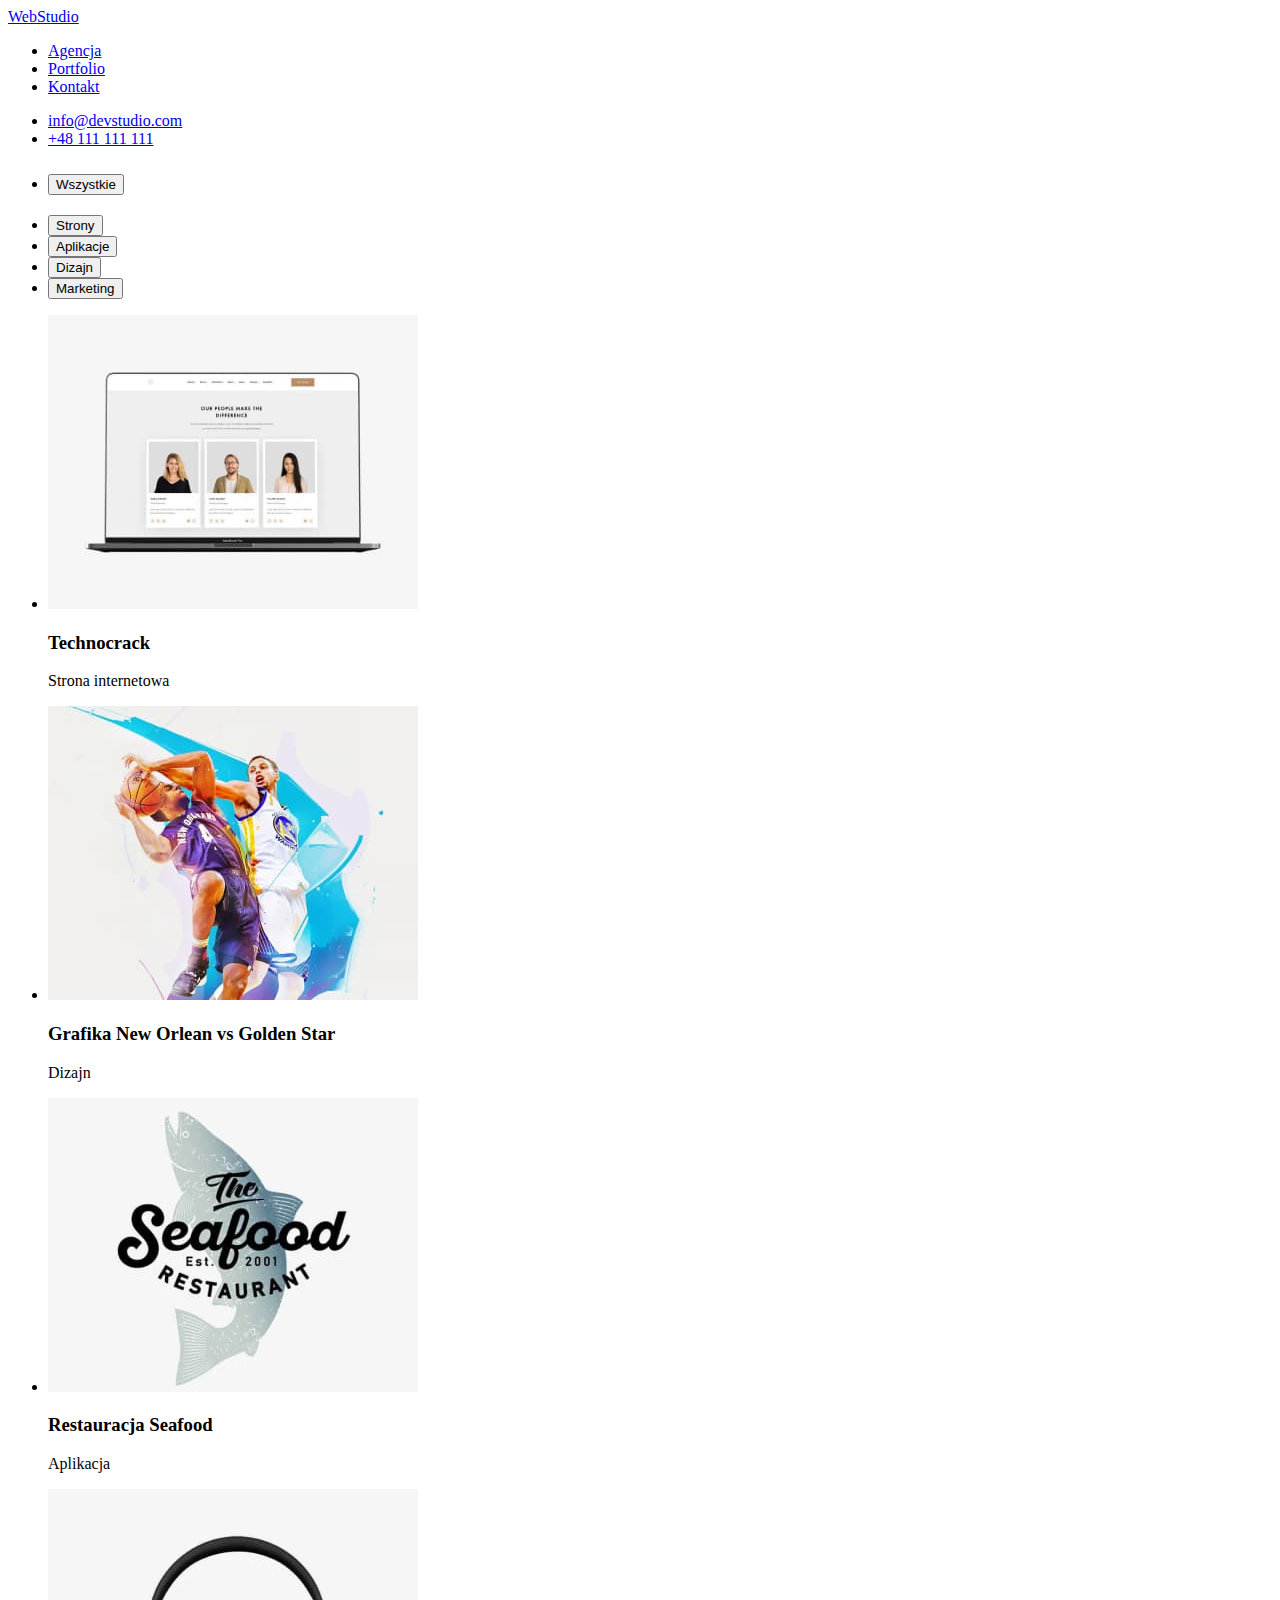
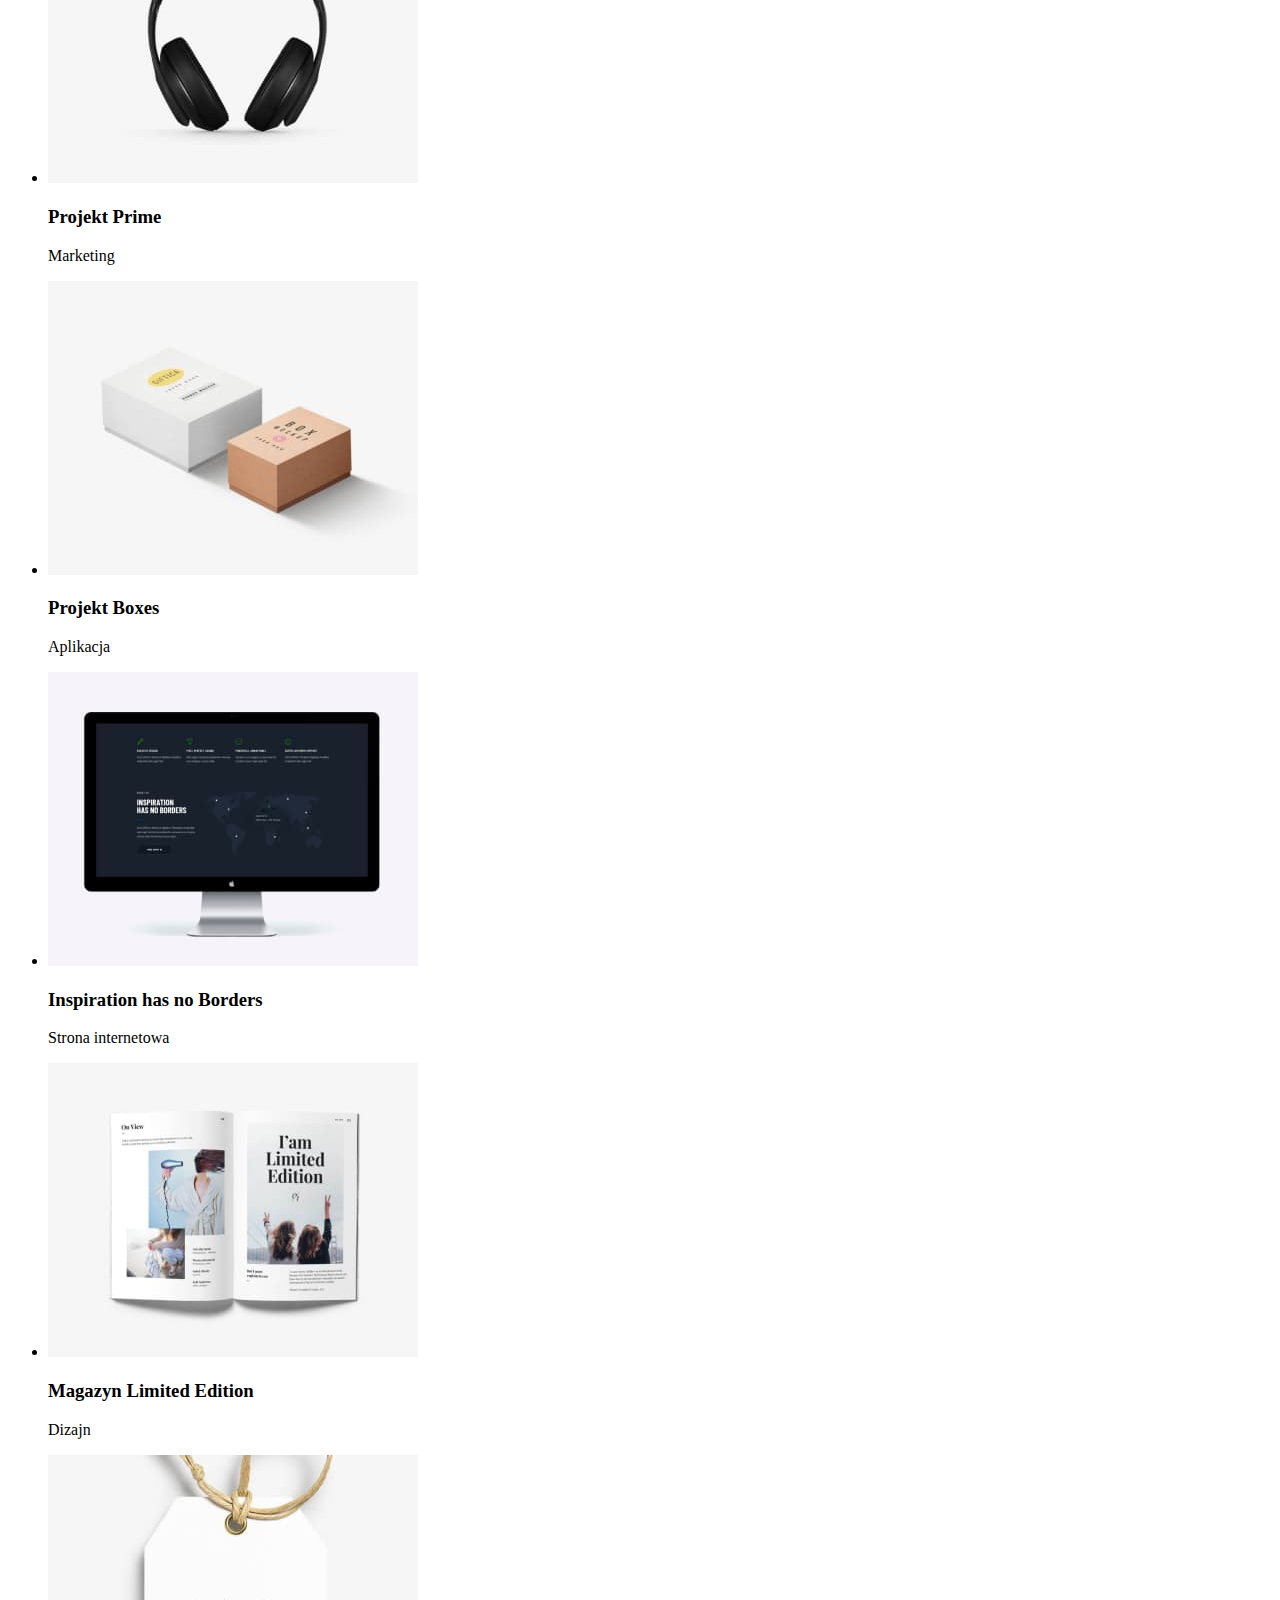
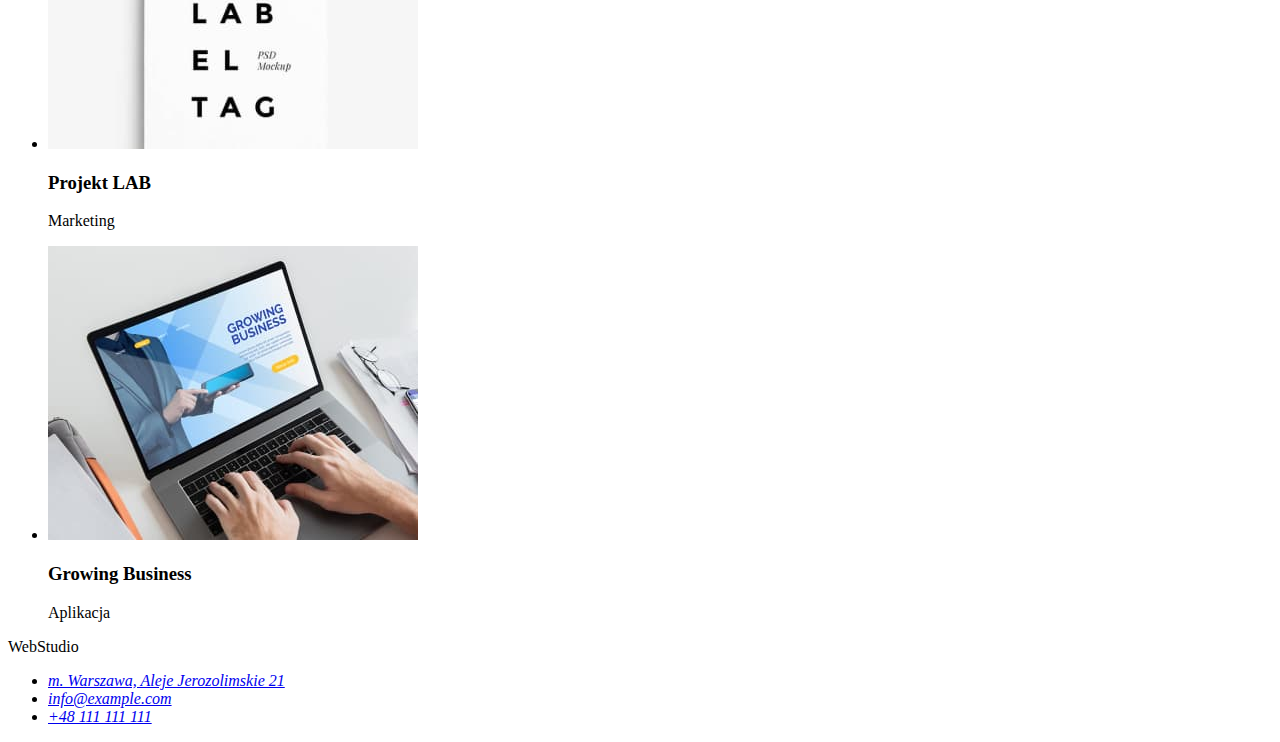
==== portfolio.html @ e90b7382 "added links" ====
<!DOCTYPE html>
<html lang="en">
<head>
    <meta charset="UTF-8">
    <meta http-equiv="X-UA-Compatible" content="IE=edge">
    <meta name="viewport" content="width=device-width, initial-scale=1.0">
    <title>Portfolio</title>
</head>
<body>

<header>
    <nav>
        <a href="./studio.html" class="link"><span>Web</span>Studio</a>
        <ul>
            <li><a href="https://google.com">Agencja</a></li>
            <li><a href="./portfolio.html">Portfolio</a></li>
            <li><a href="https://google.com">Kontakt</a></li>
        </ul>
    </nav>
        <ul>
            <li><a href="mailto:info@devstudio.com">info@devstudio.com</a></li>
            <li><a href="tel:48111111111">+48 111 111 111</a></li>
        </ul>
</header>
<main>
    <section>
        <ul>
            <li><h2><button type="button">Wszystkie</button></h2></li>
            <li><button type="button">Strony</button></li>
            <li><button type="button">Aplikacje</button></li>
            <li><button type="button">Dizajn</button></li>
            <li><button type="button">Marketing</button></li>
        </ul>
    </section>

    <section>
        <ul>
            <li>
                <div>
                    <img src="images-page-2/img-p2-1.jpg" alt="laptop z otwartą stroną internetową" width="370" height="294">
                    <h3>Technocrack</h3>
                    <p>Strona internetowa</p>
                </div>
            </li>
            <li>
                <div>
                    <img src="images-page-2/img-p2-2.jpg" alt="dwóch koszykarzy NBA walczących o piłkę" width="370" height="294">
                    <h3>Grafika New Orlean vs Golden Star</h3>
                    <p>Dizajn</p>
                </div>
            </li>
            <li>
                <div>
                    <img src="images-page-2/img-p2-3.jpg" alt="The Seafood Restaurant logo" width="370" height="294">
                    <h3>Restauracja Seafood</h3>
                    <p>Aplikacja</p>
                </div>
            </li>
            <li>
                <div>
                    <img src="images-page-2/img-p2-4.jpg" alt="słuchawki" width="370" height="294">
                    <h3>Projekt Prime</h3>
                    <p>Marketing</p>
                </div>
            </li>
            <li>
                <div>
                    <img src="images-page-2/img-p2-5.jpg" alt="dwa pudełka" width="370" height="294">
                    <h3>Projekt Boxes</h3>
                    <p>Aplikacja</p>
                </div>
            </li>
            <li>
                <div>
                    <img src="images-page-2/img-p2-6.jpg" alt="komputer" width="370" height="294">
                    <h3>Inspiration has no Borders</h3>
                    <p>Strona internetowa</p>
                </div>
            </li>
            <li>
                <div>
                    <img src="images-page-2/img-p2-7.jpg" alt="otwrte strony magazynu Limited Edition" width="370" height="294">
                    <h3>Magazyn Limited Edition</h3>
                    <p>Dizajn</p>
                </div>
            </li>
            <li>
                <div>
                    <img src="images-page-2/img-p2-8.jpg" alt="Tetykieta z logo Projektu Lab " width="370" height="294">
                    <h3>Projekt LAB</h3>
                    <p>Marketing</p>
                </div>
            </li>
            <li>
                <div>
                    <img src="images-page-2/img-p2-9.jpg" alt="człowiek pracujący na laptopie" width="370" height="294">
                    <h3>Growing Business</h3>
                    <p>Aplikacja</p>
                </div>
            </li>
        </ul>
    </section>

</main>
<footer>
    <p><span>Web</span>Studio</p>
        <address>
            <ul>
                <li><a href="https://goo.gl/maps/ze5Bx688UndLrZjg8" target="_blank">m. Warszawa, Aleje Jerozolimskie 21</a></li>
                <li><a href="mailto:info@example.com">info@example.com</a></li>
                <li><a href="tel:48111111111">+48 111 111 111</a></li>
            </ul>
        </address>
</footer>

</body>

</html>
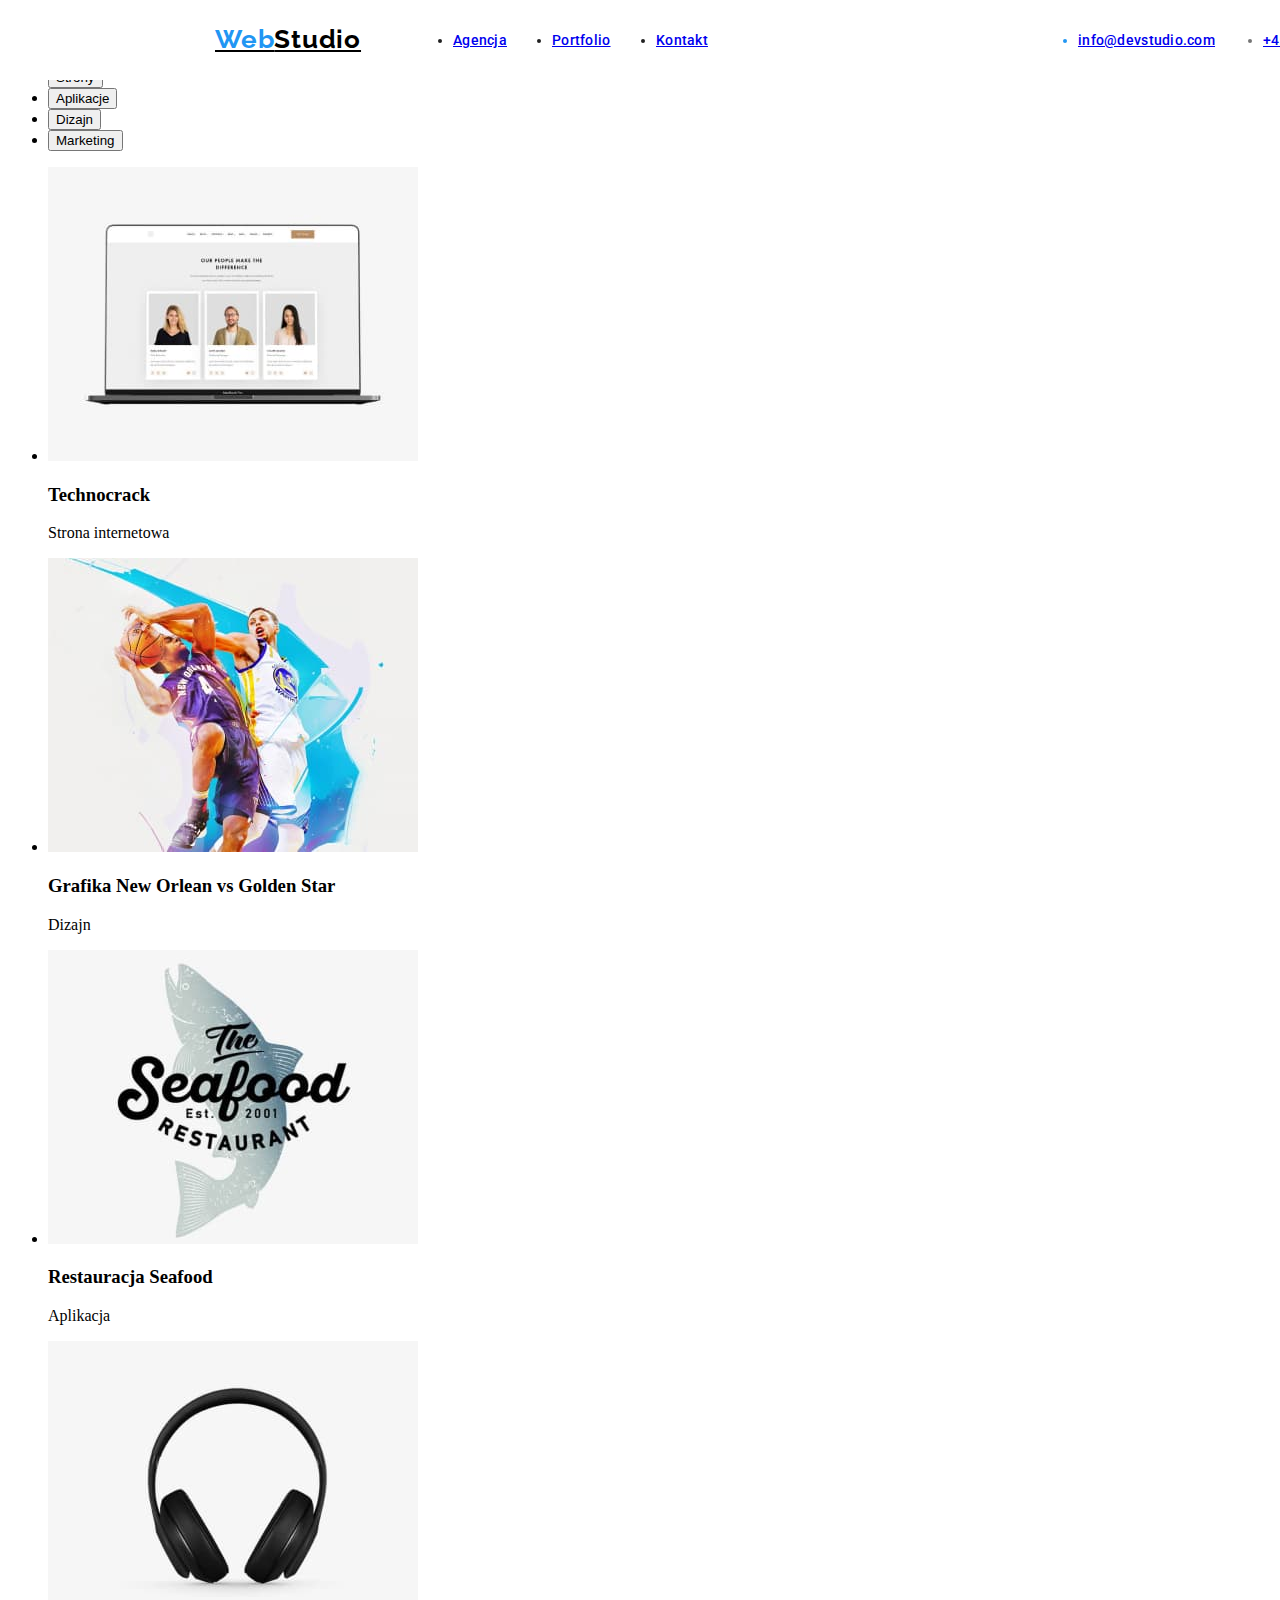
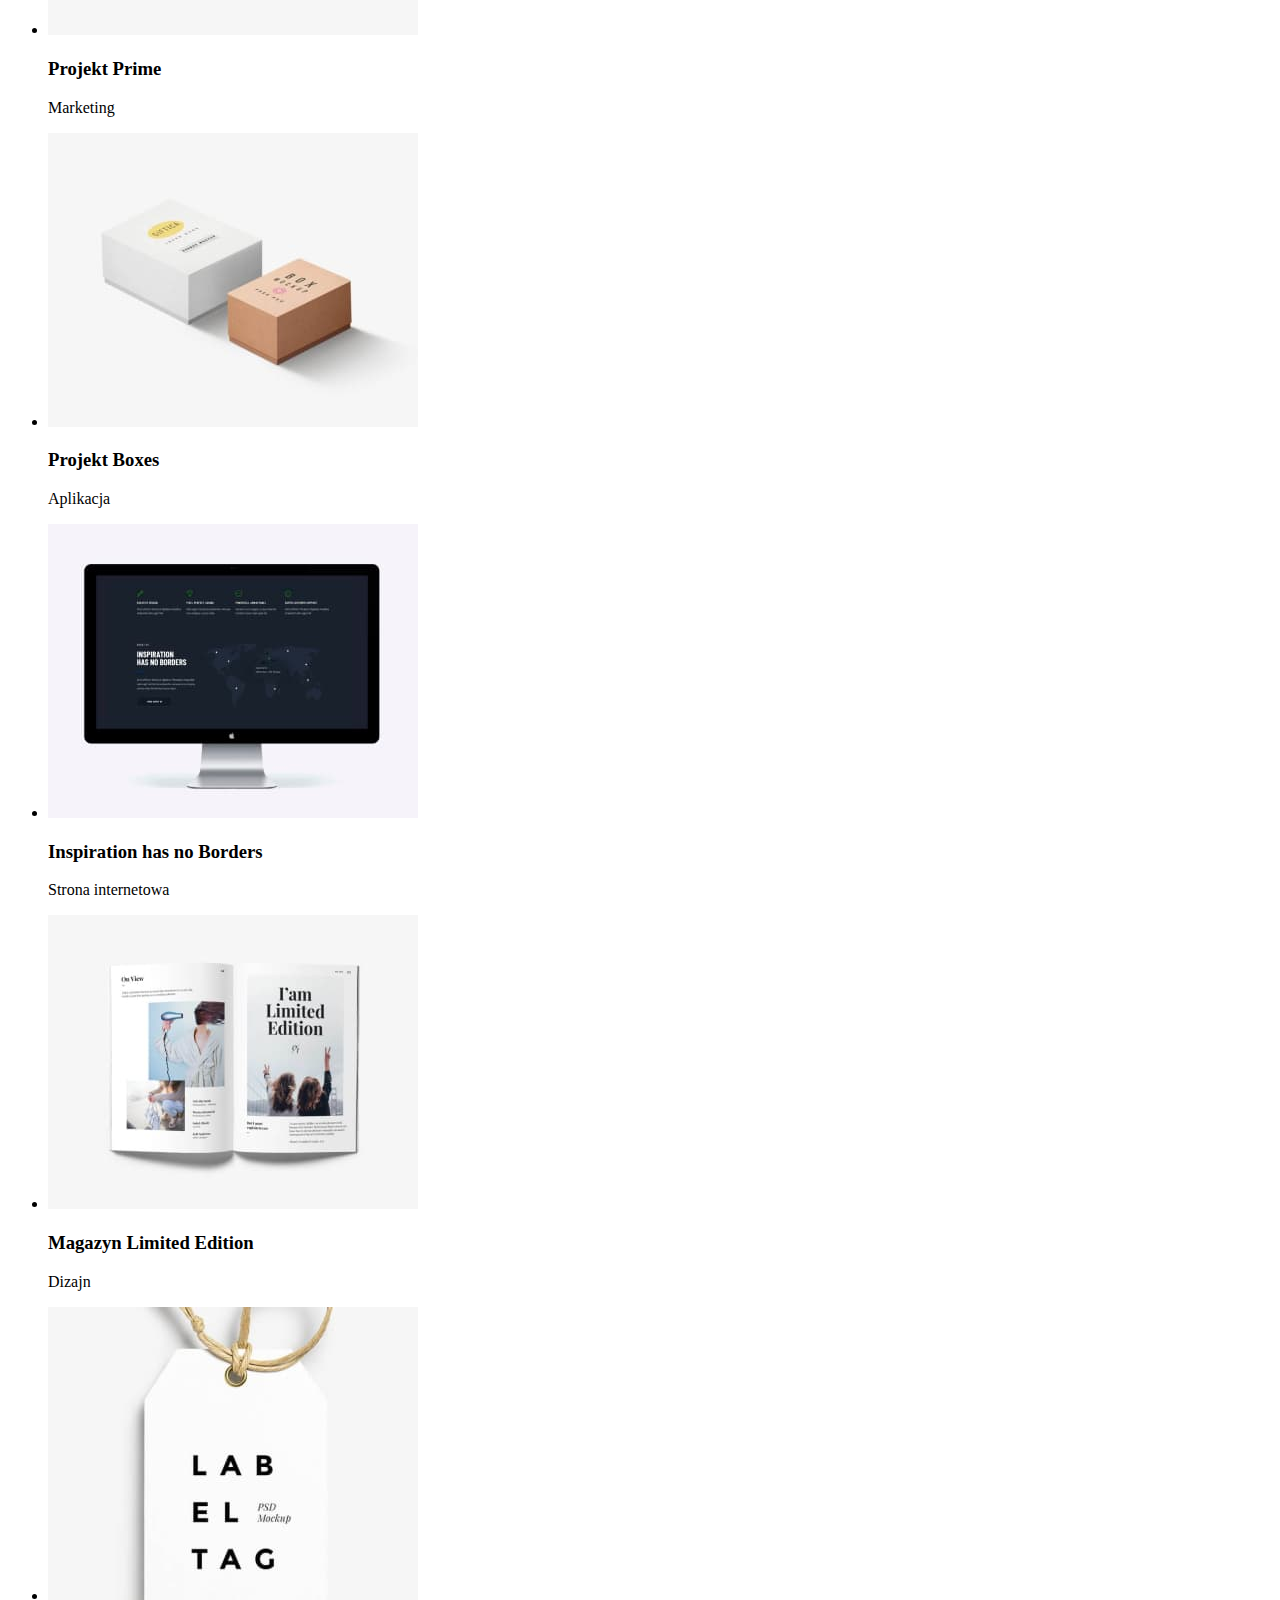
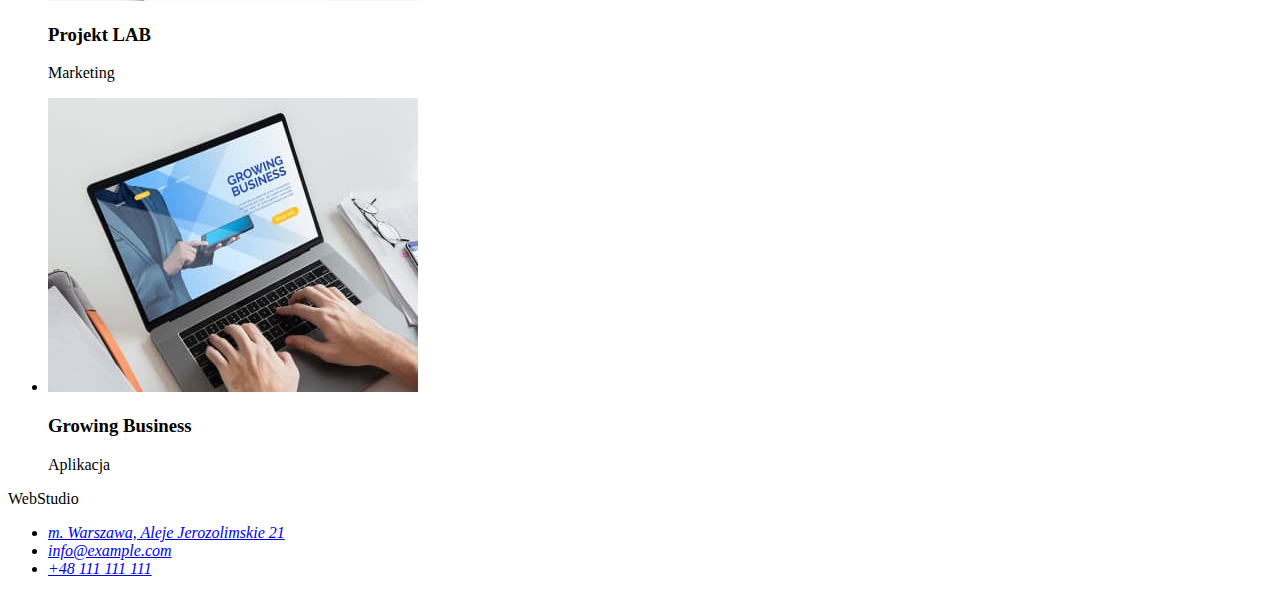
==== commit f7f4382f: "navigation css init" ====
--- a/portfolio.html
+++ b/portfolio.html
@@ -5,21 +5,28 @@
     <meta http-equiv="X-UA-Compatible" content="IE=edge">
     <meta name="viewport" content="width=device-width, initial-scale=1.0">
     <title>Portfolio</title>
+    <link rel="stylesheet" href="./css/styles.css" />
+    <link rel="preconnect" href="https://fonts.googleapis.com">
+    <link rel="preconnect" href="https://fonts.gstatic.com" crossorigin>
+    <link href="https://fonts.googleapis.com/css2?family=Raleway:wght@700&family=Roboto:wght@400;500;700;900&display=swap" rel="stylesheet">
+        <style>
+            font-family: 'Roboto', sans-serif;
+        </style>
 </head>
 <body>
 
 <header>
-    <nav>
-        <a href="./studio.html" class="link"><span>Web</span>Studio</a>
+    <nav class="top-line">
+        <a href="/studio.html" class="link"><span class="web">Web</span>Studio</a>
         <ul>
-            <li><a href="https://google.com">Agencja</a></li>
-            <li><a href="./portfolio.html">Portfolio</a></li>
-            <li><a href="https://google.com">Kontakt</a></li>
+            <li class="nav-agency"><a href="https://google.com">Agencja</a></li>
+            <li class="nav-portfolio"><a href="/portfolio.html">Portfolio</a></li>
+            <li class="nav-contacts"><a href="https://google.com">Kontakt</a></li>
         </ul>
     </nav>
         <ul>
-            <li><a href="mailto:info@devstudio.com">info@devstudio.com</a></li>
-            <li><a href="tel:48111111111">+48 111 111 111</a></li>
+            <li class="nav-mail"><a href="mailto:info@devstudio.com">info@devstudio.com</a></li>
+            <li class="nav-phone"><a href="tel:48111111111">+48 111 111 111</a></li>
         </ul>
 </header>
 <main>
--- a/css/styles.css
+++ b/css/styles.css
@@ -0,0 +1,130 @@
+.top-line {
+    /* top line bg */
+
+position: absolute;
+width: 1600px;
+height: 80px;
+left: 0px;
+top: 0px;
+
+background: #FFFFFF;
+}
+
+.link {
+    /* WebStudio */
+    font-family: 'Raleway';
+    font-style: normal;
+    font-weight: 700;
+    font-size: 26px;
+    line-height: 31px;
+    letter-spacing: 0.03em;
+    color: #000000;
+
+    position: absolute;
+    width: 145px;
+    height: 31px;
+    left: 215px;
+    top: 24px;
+}
+
+.web {
+    /* WebStudio */
+    color: #2196F3
+}
+
+.nav-agency {
+    /* Agencja */
+position: absolute;
+width: 53px;
+height: 16px;
+left: 453px;
+top: 32px;
+
+font-family: 'Roboto';
+font-style: normal;
+font-weight: 500;
+font-size: 14px;
+line-height: 16px;
+letter-spacing: 0.02em;
+
+color: #212121;
+}
+
+.nav-portfolio {
+    /* Portfolio */
+
+position: absolute;
+height: 16px;
+width: 58px;
+left: 552px;
+top: 32px;
+
+
+font-family: 'Roboto';
+font-style: normal;
+font-weight: 500;
+font-size: 14px;
+line-height: 16px;
+letter-spacing: 0.02em;
+
+color: #212121;
+
+}
+
+.nav-contacts {
+    /* Kontakt */
+
+position: absolute;
+width: 51px;
+height: 16px;
+left: 656px;
+top: 32px;
+
+font-family: 'Roboto';
+font-style: normal;
+font-weight: 500;
+font-size: 14px;
+line-height: 16px;
+letter-spacing: 0.02em;
+
+color: #212121;
+}
+
+.nav-mail {
+    /* info@devstudio.com */
+
+position: absolute;
+width: 135px;
+height: 16px;
+left: 1078px;
+top: 32px;
+
+font-family: 'Roboto';
+font-style: normal;
+font-weight: 500;
+font-size: 14px;
+line-height: 16px;
+letter-spacing: 0.02em;
+
+color: #2196F3;
+
+}
+
+.nav-phone {
+    /* +48 111 111 111 */
+
+position: absolute;
+width: 110px;
+height: 16px;
+left: 1263px;
+top: 32px;
+
+font-family: 'Roboto';
+font-style: normal;
+font-weight: 500;
+font-size: 14px;
+line-height: 16px;
+letter-spacing: 0.02em;
+
+color: #757575;
+}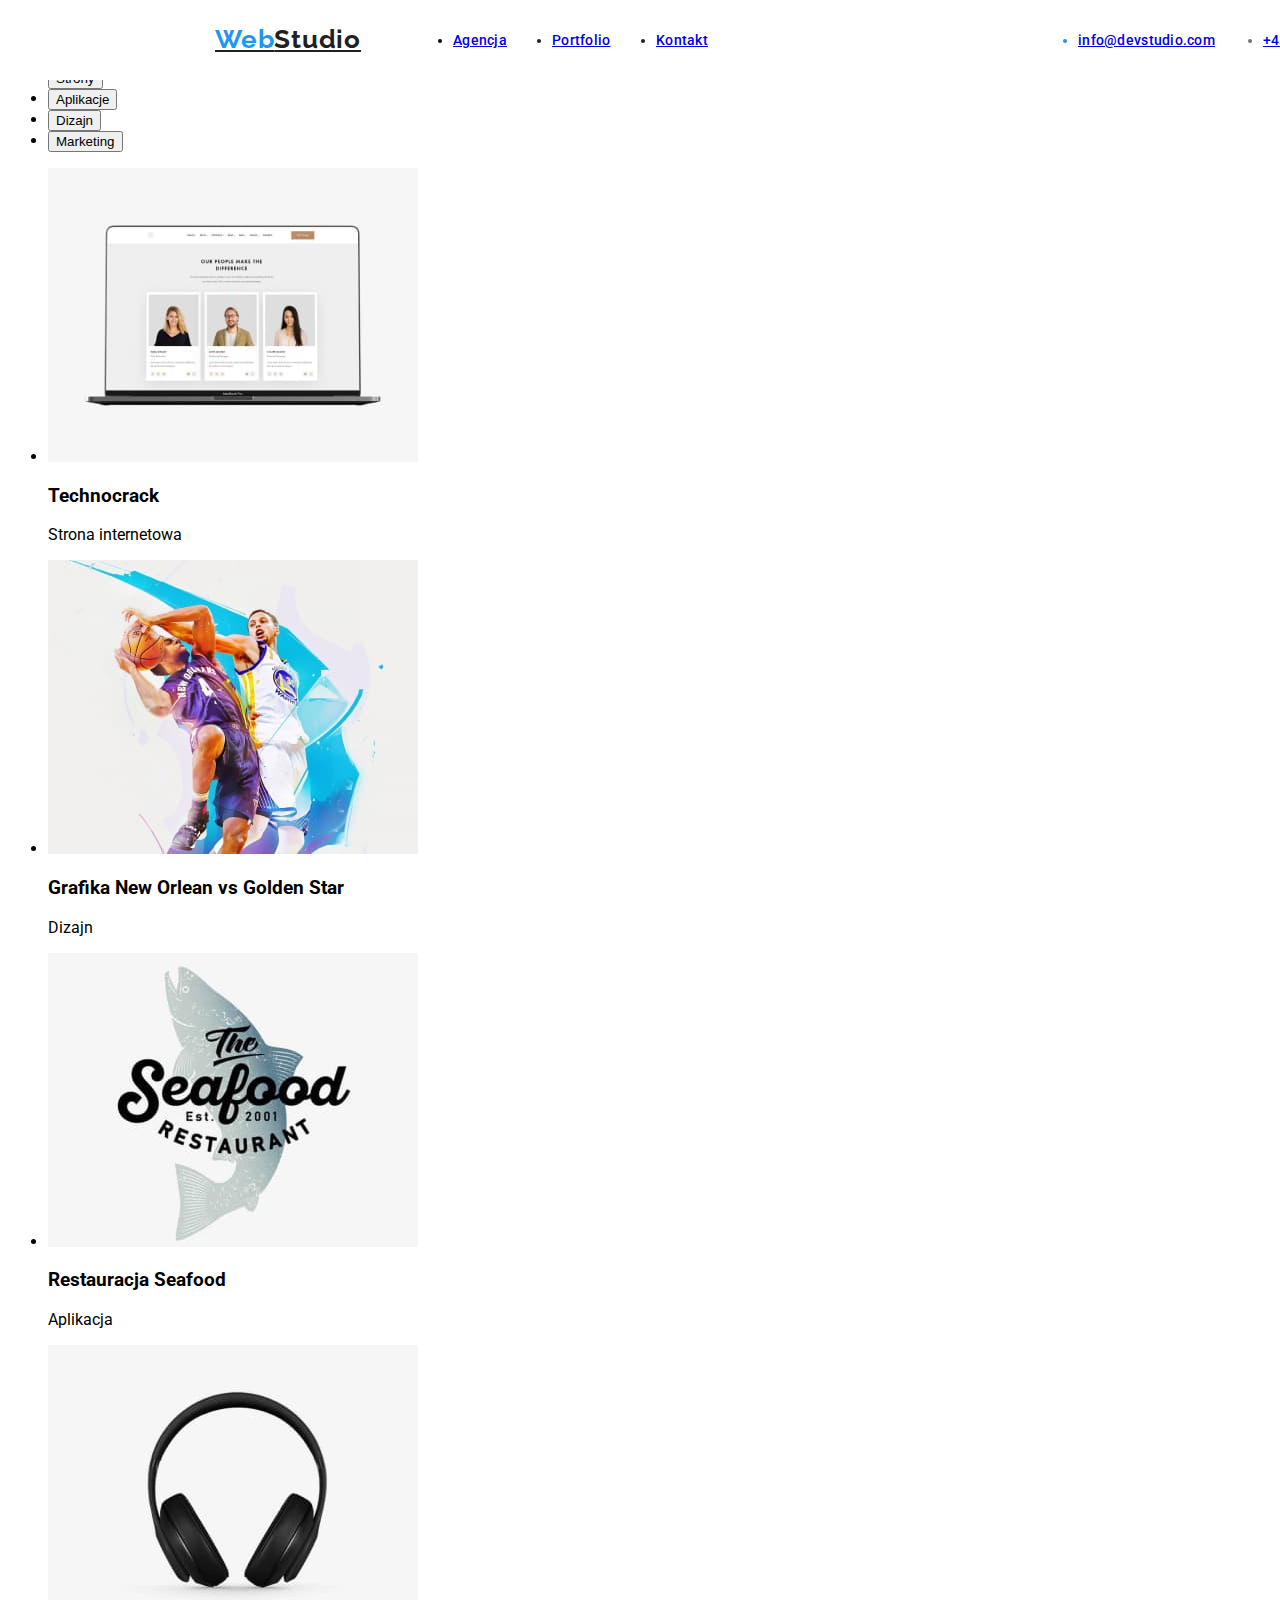
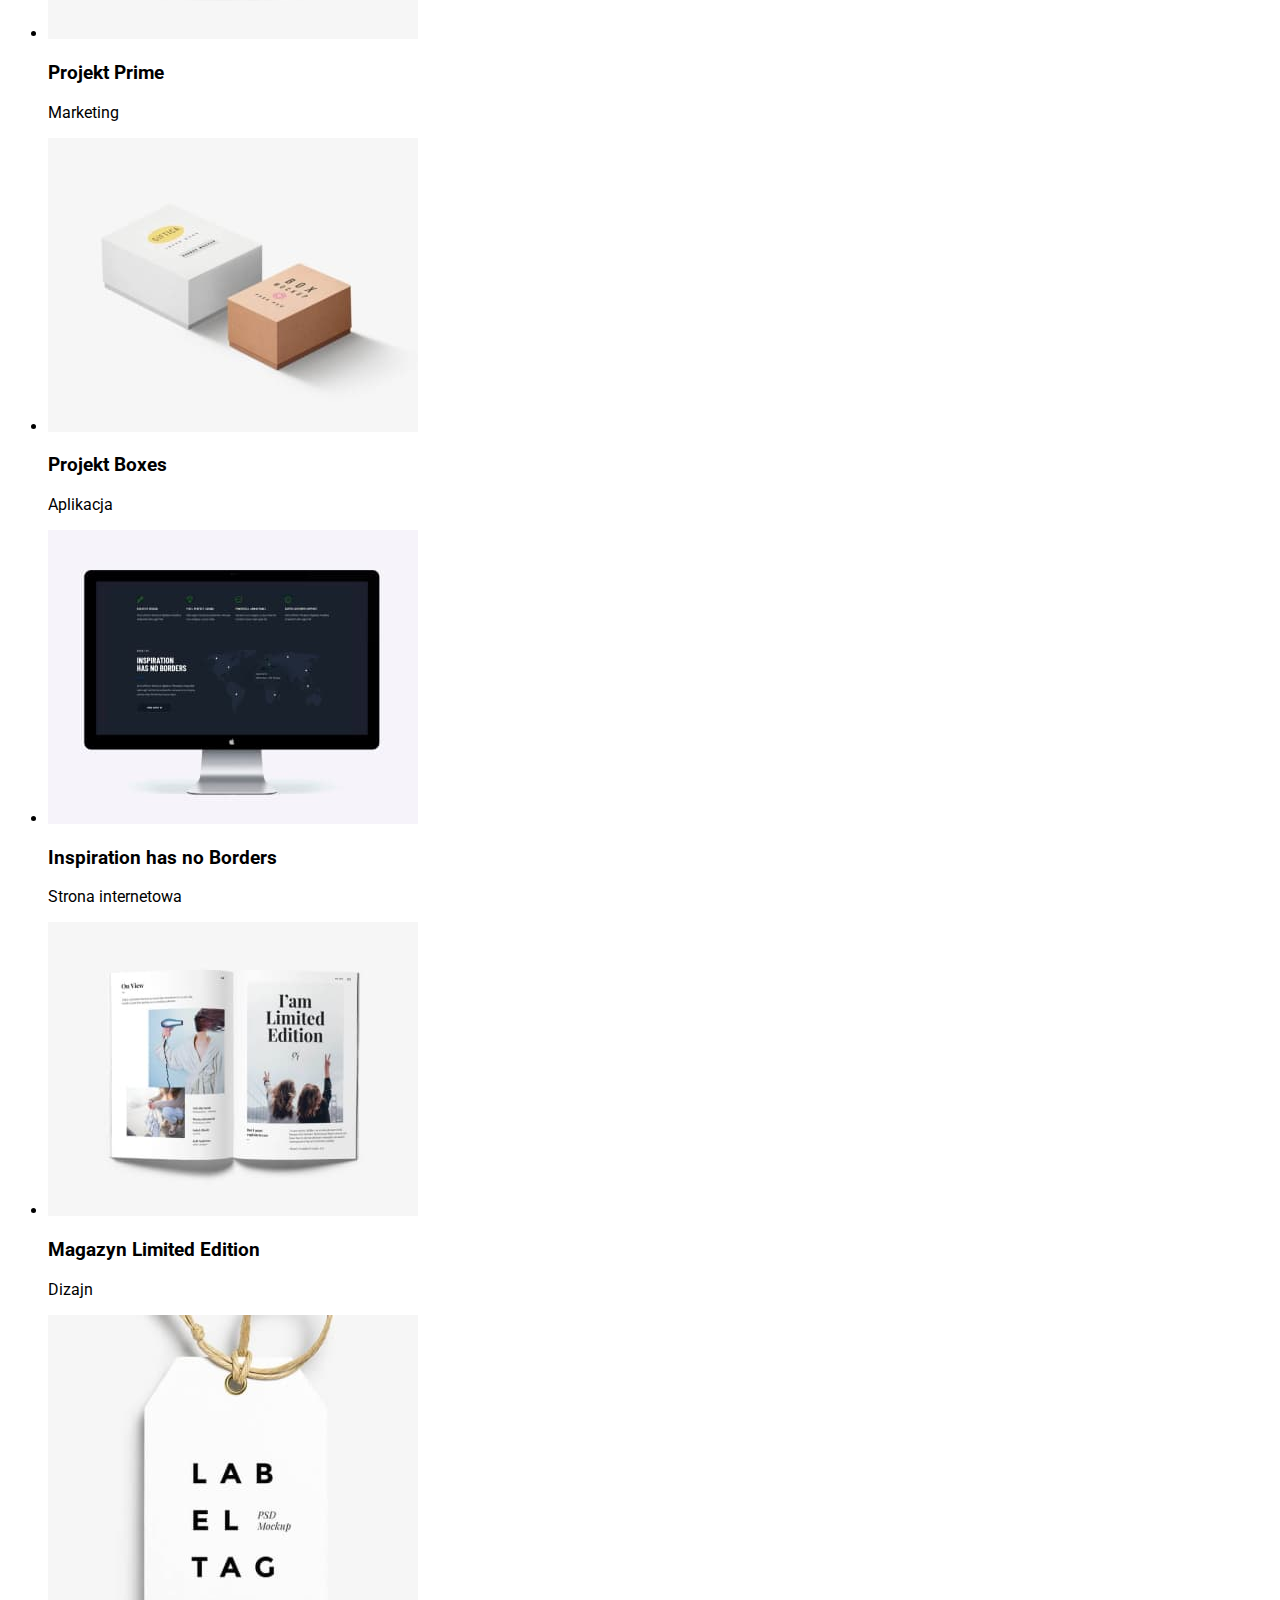
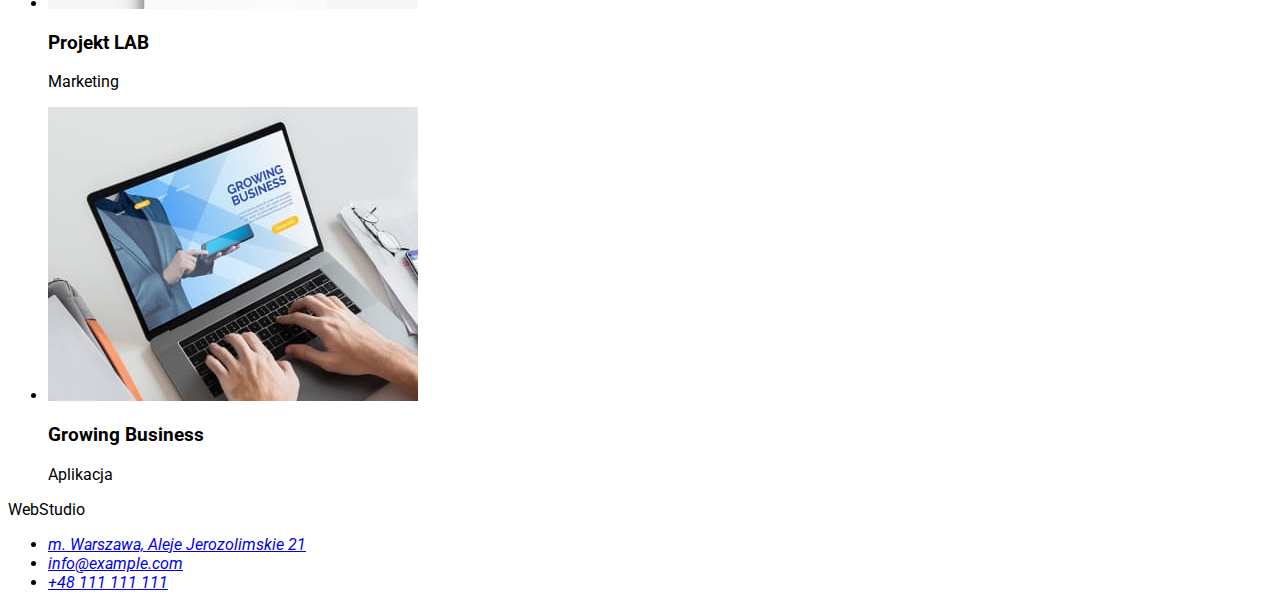
==== commit cc5fee8d: "css first version" ====
--- a/portfolio.html
+++ b/portfolio.html
@@ -10,7 +10,9 @@
     <link rel="preconnect" href="https://fonts.gstatic.com" crossorigin>
     <link href="https://fonts.googleapis.com/css2?family=Raleway:wght@700&family=Roboto:wght@400;500;700;900&display=swap" rel="stylesheet">
         <style>
-            font-family: 'Roboto', sans-serif;
+        body {
+            font-family: Roboto, sans-serif;
+        }
         </style>
 </head>
 <body>
--- a/css/styles.css
+++ b/css/styles.css
@@ -18,7 +18,7 @@
     font-size: 26px;
     line-height: 31px;
     letter-spacing: 0.03em;
-    color: #000000;
+    color: #212121;
 
     position: absolute;
     width: 145px;
@@ -27,9 +27,17 @@
     top: 24px;
 }
 
+.link:hover {
+    color:#2196F3
+}
 .web {
     /* WebStudio */
     color: #2196F3
+}
+
+.nav-links .link {
+    color:#212121
+    text-decoration: none
 }
 
 .nav-agency {
@@ -40,14 +48,11 @@
 left: 453px;
 top: 32px;
 
-font-family: 'Roboto';
-font-style: normal;
 font-weight: 500;
 font-size: 14px;
 line-height: 16px;
 letter-spacing: 0.02em;
 
-color: #212121;
 }
 
 .nav-portfolio {
@@ -59,9 +64,6 @@
 left: 552px;
 top: 32px;
 
-
-font-family: 'Roboto';
-font-style: normal;
 font-weight: 500;
 font-size: 14px;
 line-height: 16px;
@@ -80,8 +82,6 @@
 left: 656px;
 top: 32px;
 
-font-family: 'Roboto';
-font-style: normal;
 font-weight: 500;
 font-size: 14px;
 line-height: 16px;
@@ -99,8 +99,6 @@
 left: 1078px;
 top: 32px;
 
-font-family: 'Roboto';
-font-style: normal;
 font-weight: 500;
 font-size: 14px;
 line-height: 16px;
@@ -119,12 +117,294 @@
 left: 1263px;
 top: 32px;
 
-font-family: 'Roboto';
-font-style: normal;
 font-weight: 500;
 font-size: 14px;
 line-height: 16px;
 letter-spacing: 0.02em;
 
 color: #757575;
-}+}
+
+.hero {
+    /* Bg */
+
+position: absolute;
+width: 1600px;
+height: 600px;
+left: 0px;
+top: 80px;
+
+background: #2F303A;
+}
+
+.header-top-line {
+    /* EFEKTYWNE ROZWIĄZANIA DLA WASZEGO BIZNESU */
+
+position: absolute;
+width: 696px;
+height: 120px;
+left: 452px;
+top: 200px;
+
+font-family: 'Roboto';
+font-style: normal;
+font-weight: 900;
+font-size: 30px;
+line-height: 60px;
+/* or 136% */
+text-align: center;
+letter-spacing: 0.06em;
+text-transform: uppercase;
+
+color: #FFFFFF;
+}
+
+.button-main {
+ /* bg */
+
+position: absolute;
+width: 200px;
+height: 50px;
+left: 700px;
+top: 430px;
+
+background: #2196F3;
+box-shadow: 0px 4px 4px rgba(0, 0, 0, 0.15);
+border-radius: 4px;
+
+/* Zamów usługe */
+
+position: absolute;
+width: 117px;
+height: 30px;
+left: 742px;
+top: 350px;
+margin-top: 30px;
+
+font-family: 'Roboto';
+font-style: normal;
+font-weight: 700;
+font-size: 10px;
+line-height: 30px;
+/* identical to box height, or 188% */
+display: flex;
+align-items: center;
+text-align: center;
+letter-spacing: 0.06em;
+
+color: #FFFFFF;
+}
+
+.lorem-impsum-1 {
+position: absolute;
+width: 270px;
+left: 215px;
+top: 774px;
+}
+
+.lorem-impsum-2 {
+position: absolute;
+width: 270px;
+left: 515px;
+top: 774px;
+}
+
+.lorem-impsum-3 {
+position: absolute;
+width: 270px;
+left: 815px;
+top: 774px;
+}
+
+.lorem-impsum-4 {
+position: absolute;
+width: 270px;
+left: 1115px;
+top: 774px;
+}
+
+.about-us {
+    /* Czym się zajmujemy */
+
+position: absolute;
+width: 352px;
+height: 42px;
+left: 624px;
+top: 969px;
+}
+
+.about-us-img-1 {
+
+position: absolute;
+width: 370px;
+height: 294px;
+left: 215px;
+top: 1061px;
+}
+
+.about-us-img-2 {
+
+position: absolute;
+width: 370px;
+height: 294px;
+left: 615px;
+top: 1061px;
+}
+
+.about-us-img-3 {
+position: absolute;
+width: 370px;
+height: 294px;
+left: 1015px;
+top: 1061px;
+}
+
+.our-team-main {
+position: absolute;
+width: 1600px;
+height: 648px;
+left: 0px;
+top: 1449px;
+
+background: #F5F4FA;
+}
+
+.our-team {
+    /* Nasz zespół */
+
+position: absolute;
+width: 210px;
+height: 42px;
+left: 695px;
+top: 94px;
+}
+
+.card-1 {
+    /* card bg */
+
+position: absolute;
+width: 270px;
+height: 368px;
+left: 215px;
+top: 186px;
+}
+
+.card-2 {
+    /* card bg */
+
+position: absolute;
+width: 270px;
+height: 368px;
+left: 515px;
+top: 186px;
+}
+
+.card-3 {
+    /* card bg */
+
+position: absolute;
+width: 270px;
+height: 368px;
+left: 815px;
+top: 186px;
+}
+
+.card-4 {
+    /* card bg */
+
+position: absolute;
+width: 270px;
+height: 368px;
+left: 1115px;
+top: 186px;
+}
+
+.footer-main {
+    /* Footer bg */
+
+position: absolute;
+width: 1600px;
+height: 252px;
+left: 0px;
+top: 2097px;
+
+background: #2F303A;
+}
+
+.footer-top-line {
+position: absolute;
+width: 145px;
+height: 31px;
+left: 215px;
+top: 60px;
+
+font-family: 'Raleway';
+font-style: normal;
+font-weight: 700;
+font-size: 26px;
+line-height: 31px;
+/* identical to box height */
+letter-spacing: 0.03em;
+
+color: #FFFFFF;
+}
+
+.footer-location {
+position: absolute;
+width: 246px;
+height: 21px;
+left: 215px;
+top: 111px;
+margin-top: 20px;
+
+font-family: 'Roboto';
+font-style: normal;
+font-weight: 400;
+font-size: 14px;
+line-height: 24px;
+/* or 171% */
+letter-spacing: 0.03em;
+
+color: #FFFFFF;
+}
+
+.footer-mail {
+position: absolute;
+width: 231px;
+height: 21px;
+left: 215px;
+top: 141px;
+margin-top: 9px;
+padding-top: 9px;
+
+font-family: 'Roboto';
+font-style: normal;
+font-weight: 400;
+font-size: 14px;
+line-height: 24px;
+/* or 171% */
+letter-spacing: 0.03em;
+
+color: rgba(255, 255, 255, 0.6);
+}
+
+.footer-phone {
+position: absolute;
+width: 231px;
+height: 21px;    
+left: 215px;
+top: 171px;
+margin-top: 9px;
+padding-top: 9px;
+
+font-family: 'Roboto';
+font-style: normal;
+font-weight: 400;
+font-size: 14px;
+line-height: 24px;
+/* or 171% */
+letter-spacing: 0.03em;
+
+color: rgba(255, 255, 255, 0.6);
+}
+
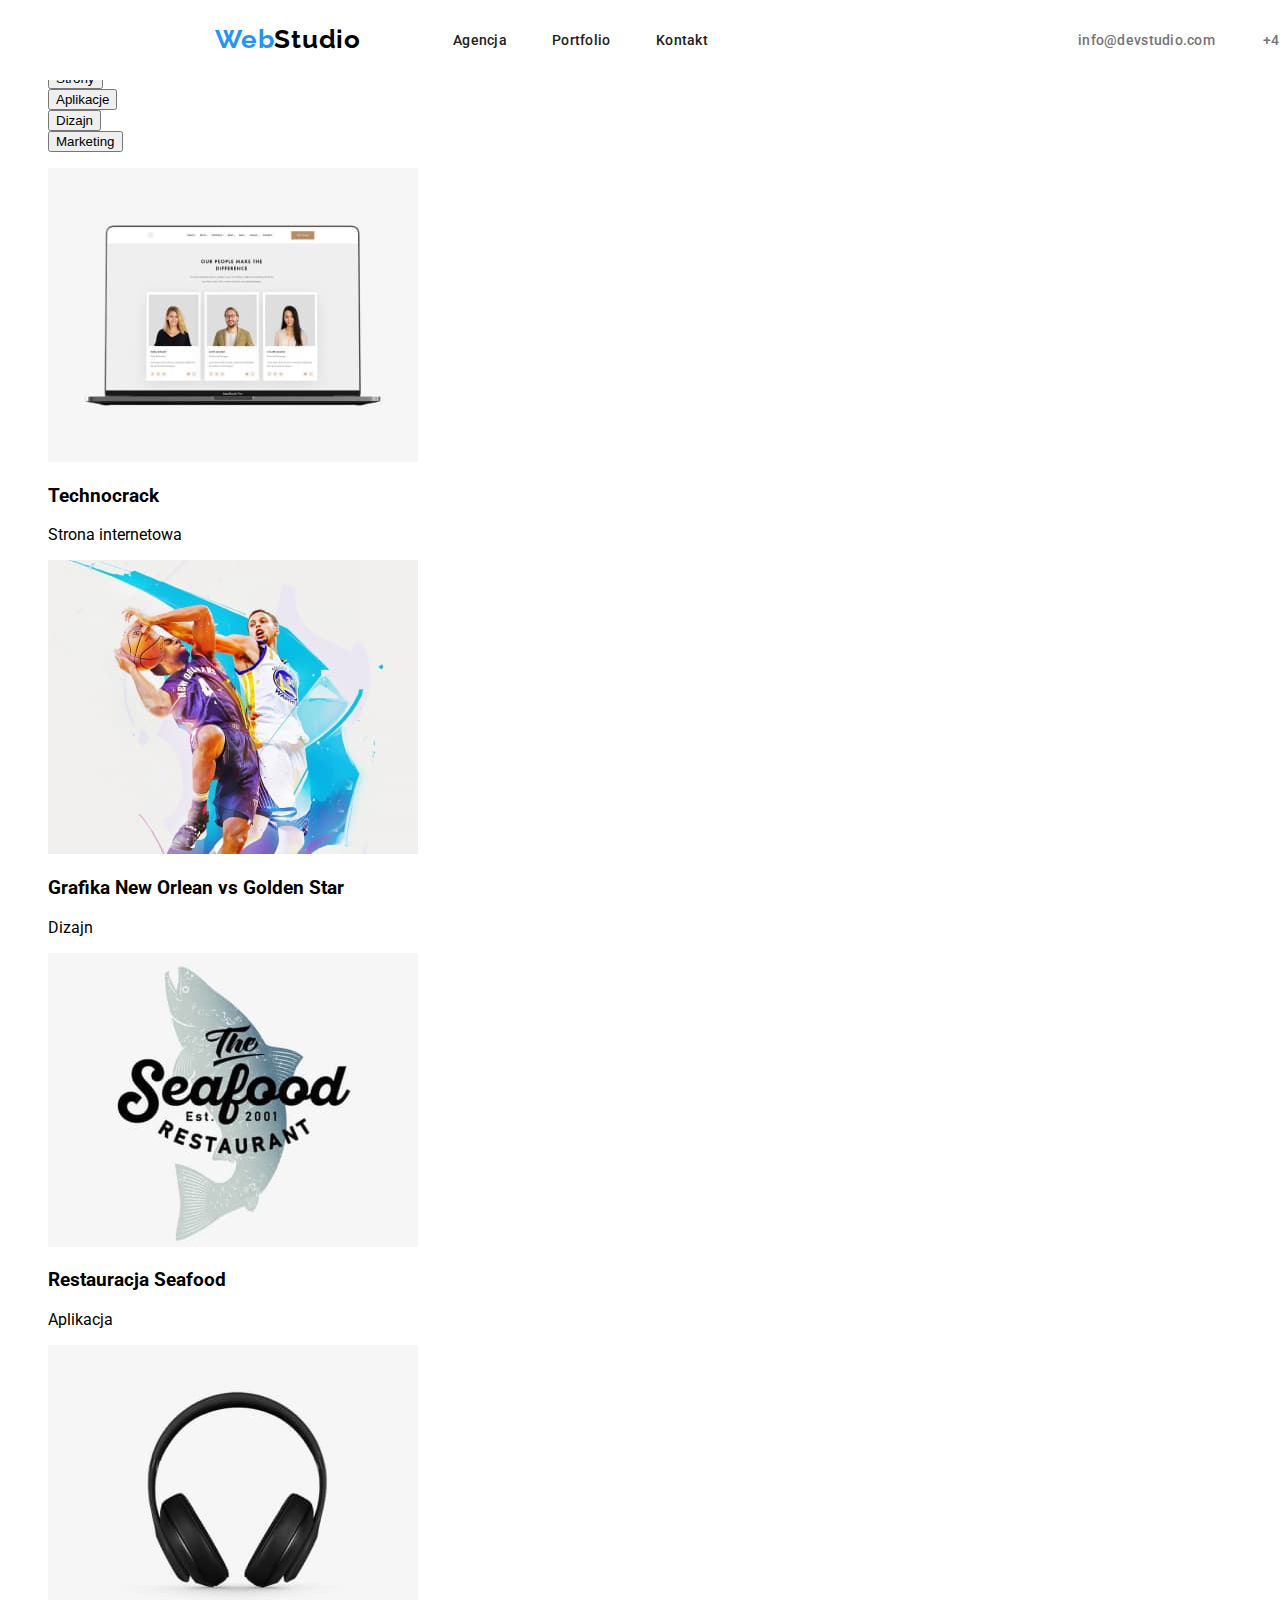
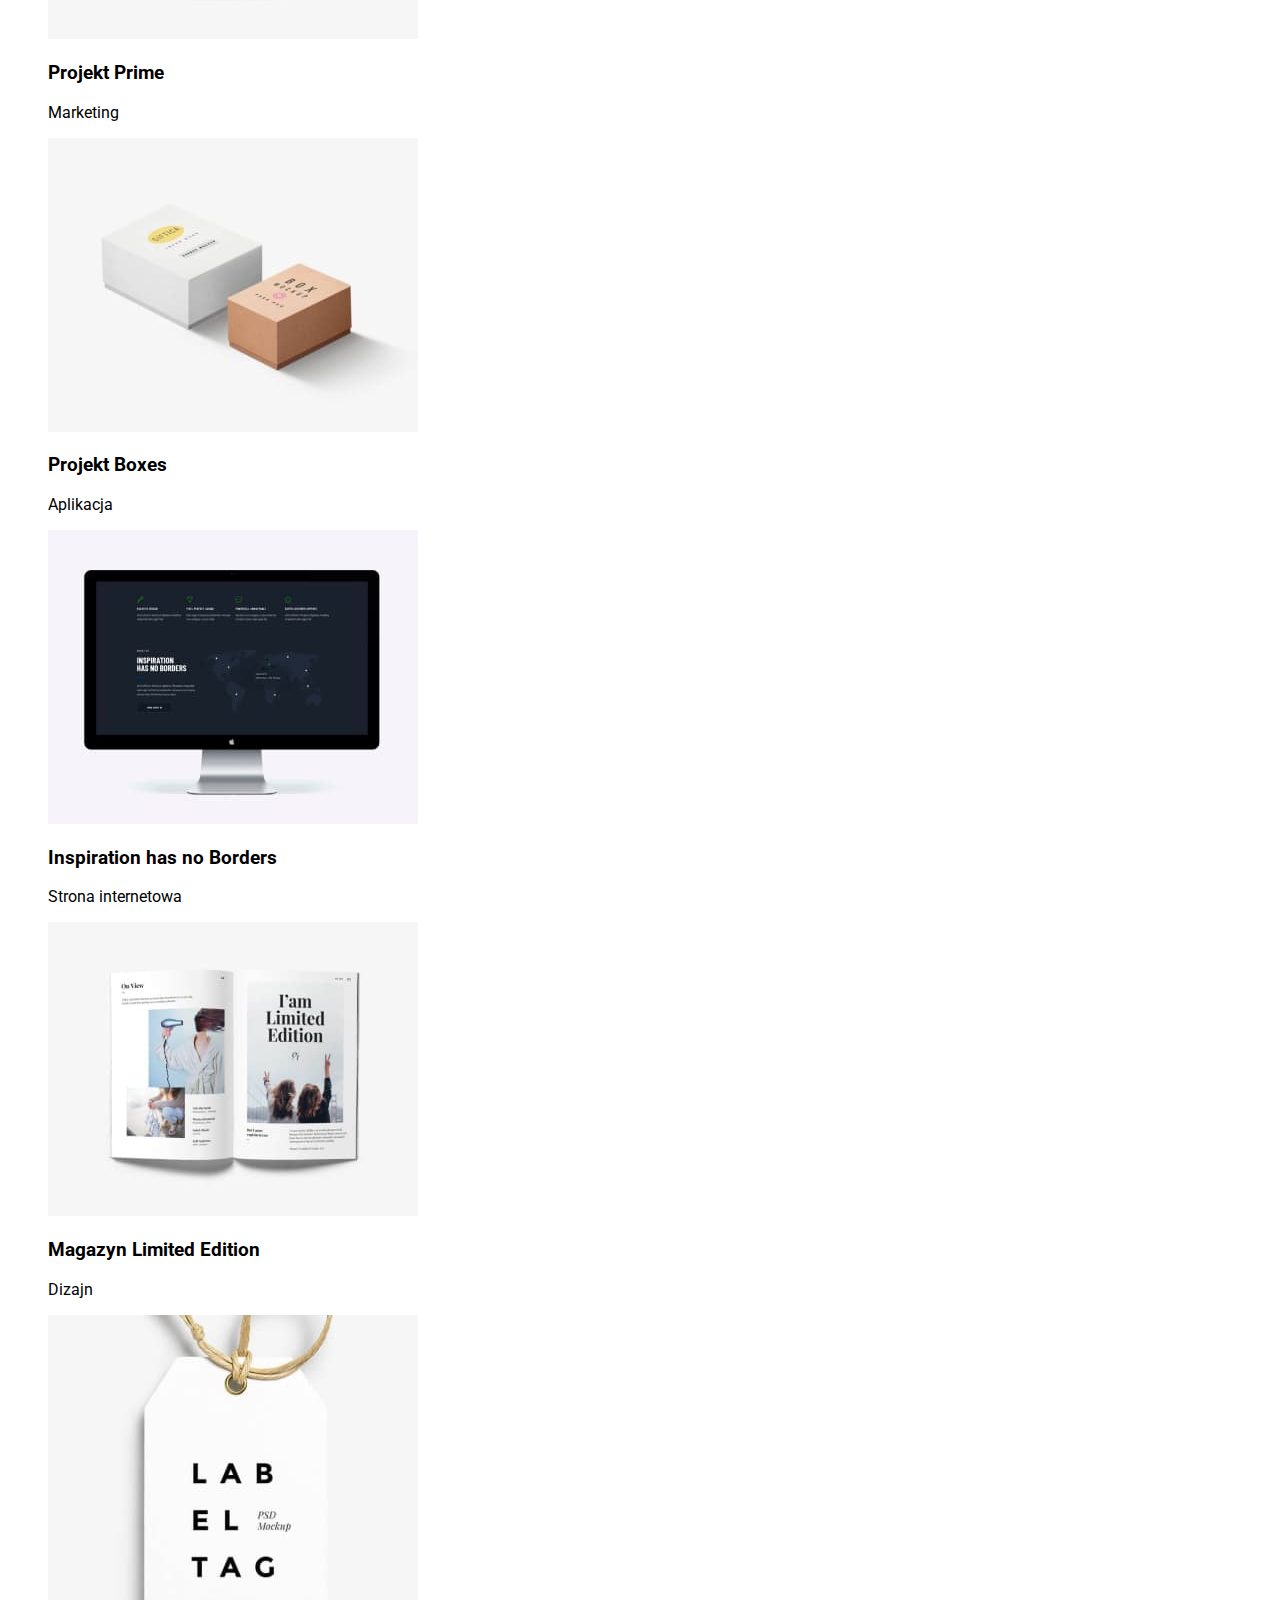
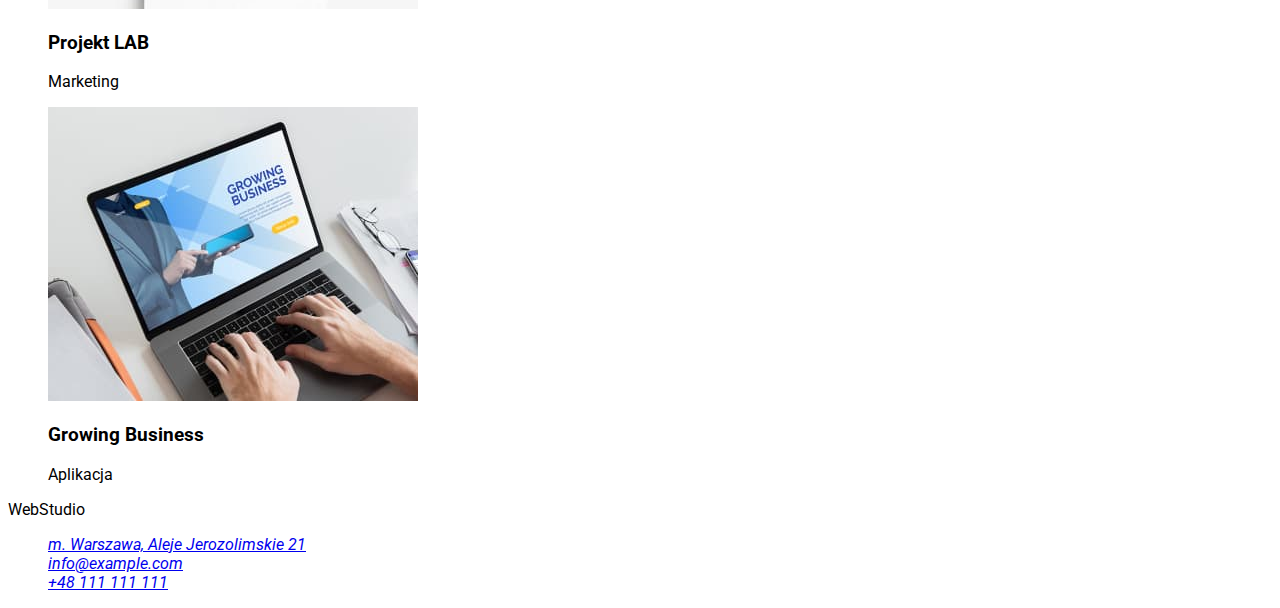
==== commit cec5ca39: "header css finished" ====
--- a/portfolio.html
+++ b/portfolio.html
@@ -17,20 +17,20 @@
 </head>
 <body>
 
-<header>
-    <nav class="top-line">
-        <a href="/studio.html" class="link"><span class="web">Web</span>Studio</a>
-        <ul>
-            <li class="nav-agency"><a href="https://google.com">Agencja</a></li>
-            <li class="nav-portfolio"><a href="/portfolio.html">Portfolio</a></li>
-            <li class="nav-contacts"><a href="https://google.com">Kontakt</a></li>
-        </ul>
-    </nav>
-        <ul>
-            <li class="nav-mail"><a href="mailto:info@devstudio.com">info@devstudio.com</a></li>
-            <li class="nav-phone"><a href="tel:48111111111">+48 111 111 111</a></li>
-        </ul>
-</header>
+    <header>
+        <nav class="top-line">
+            <a href="/studio.html" class="web-studio-link"><span class="web">Web</span>Studio</a>
+            <ul>
+                <li class="nav-agency"><a class="nav-links" href="https://google.com">Agencja</a></li>
+                <li class="nav-portfolio"><a class="nav-links" href="/portfolio.html">Portfolio</a></li>
+                <li class="nav-contacts"><a class="nav-links" href="https://google.com">Kontakt</a></li>
+            </ul>
+        </nav>
+            <ul>
+                <li class="nav-mail"><a class="contact-links" href="mailto:info@devstudio.com">info@devstudio.com</a></li>
+                <li class="nav-phone"><a class="contact-links" href="tel:48111111111">+48 111 111 111</a></li>
+            </ul>
+        </header>
 <main>
     <section>
         <ul>
--- a/css/styles.css
+++ b/css/styles.css
@@ -1,3 +1,7 @@
+ul {
+    list-style-type: none;
+}
+
 .top-line {
     /* top line bg */
 
@@ -10,7 +14,7 @@
 background: #FFFFFF;
 }
 
-.link {
+.web-studio-link {
     /* WebStudio */
     font-family: 'Raleway';
     font-style: normal;
@@ -18,7 +22,6 @@
     font-size: 26px;
     line-height: 31px;
     letter-spacing: 0.03em;
-    color: #212121;
 
     position: absolute;
     width: 145px;
@@ -27,18 +30,25 @@
     top: 24px;
 }
 
-.link:hover {
-    color:#2196F3
-}
 .web {
     /* WebStudio */
     color: #2196F3
 }
 
-.nav-links .link {
-    color:#212121
-    text-decoration: none
-}
+a.web-studio-link:link {text-decoration: none; color:#000000}
+a.web-studio-link:visited {text-decoration: none;color: #000000;}
+a.web-studio-link:hover {text-decoration: none; color:#2196F3;}
+a.web-studio-link:active {text-decoration: none; color: #000000;}
+
+a.nav-links:link {text-decoration: none; color: #212121;}
+a.nav-links:visited {text-decoration: none; color: #212121;}
+a.nav-links:hover {text-decoration: none; color: #2196F3;}
+a.nav-links:active {text-decoration: none; color: #212121;}
+
+a.contact-links:link {text-decoration: none; color: #757575}
+a.contact-links:visited {text-decoration: none; color: #757575}
+a.contact-links:hover {text-decoration: none; color: #2196F3}
+a.contact-links:active {text-decoration: none; color: #757575}
 
 .nav-agency {
     /* Agencja */
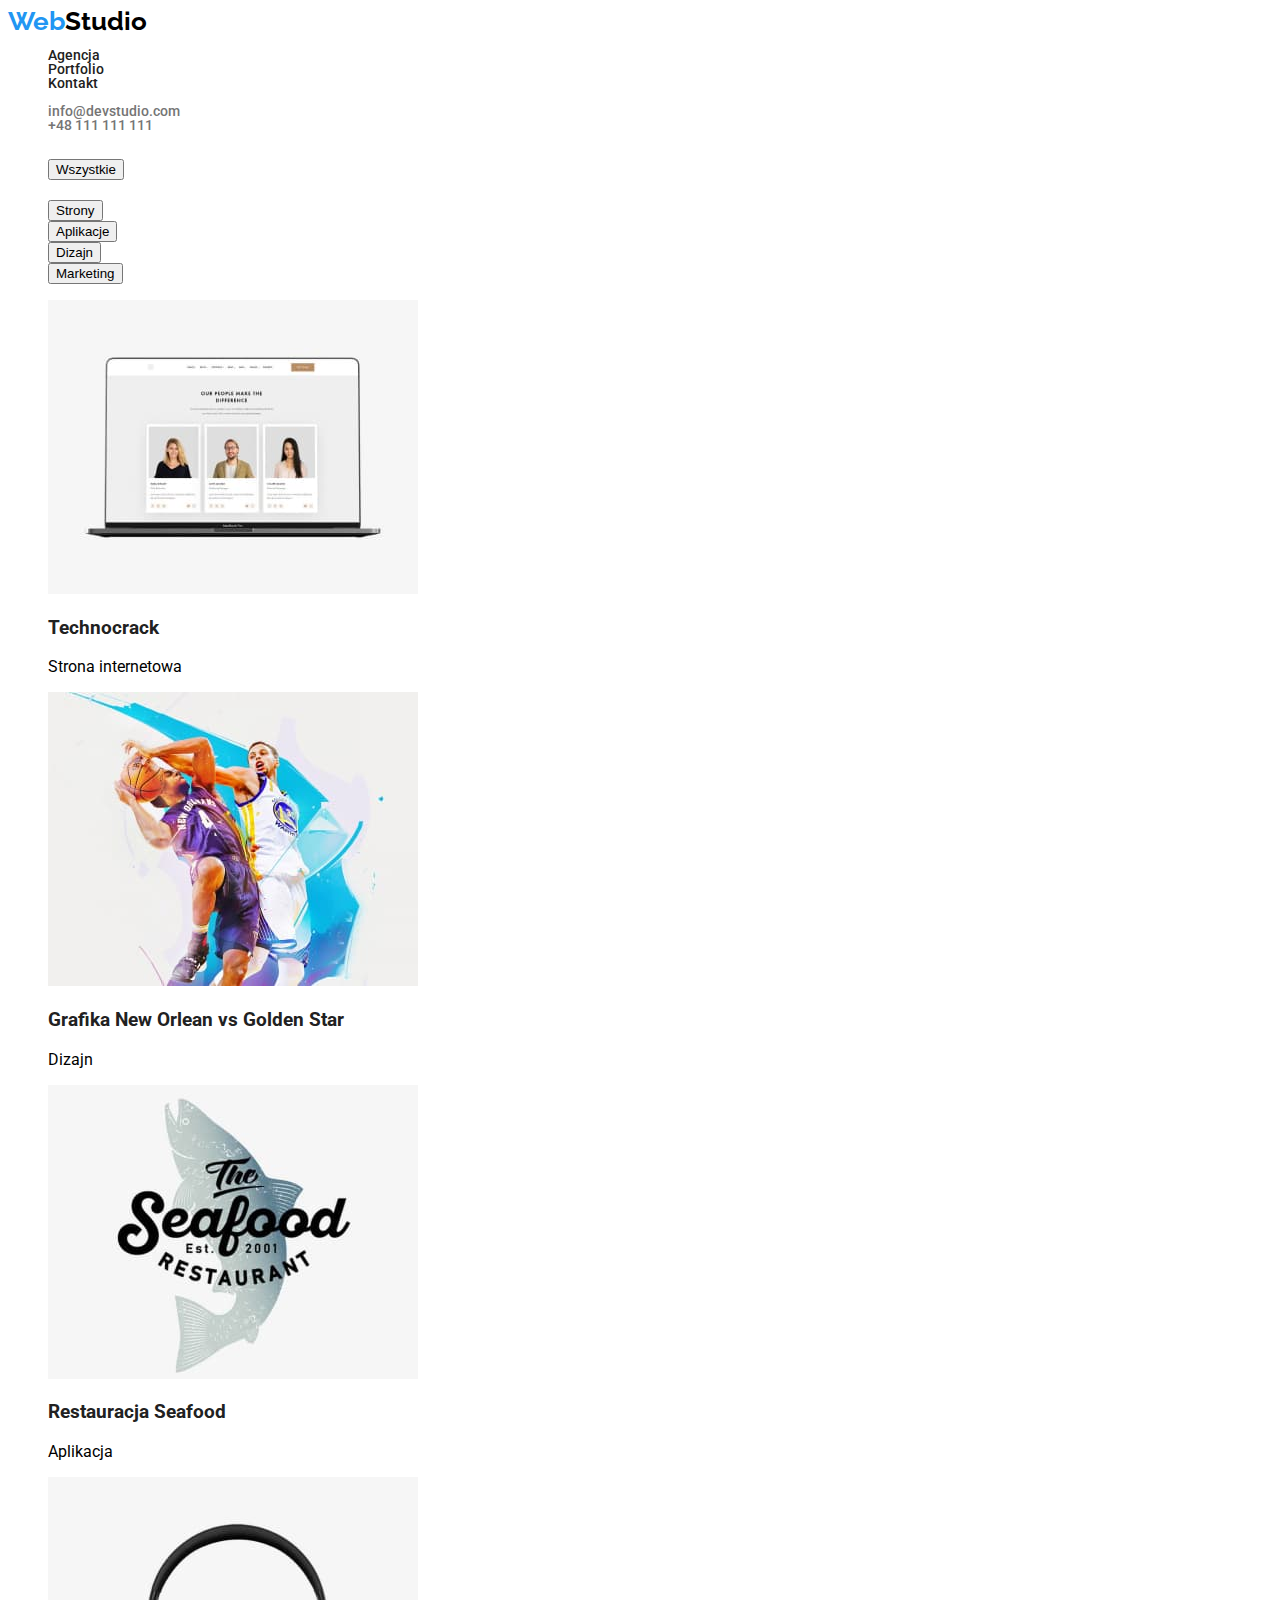
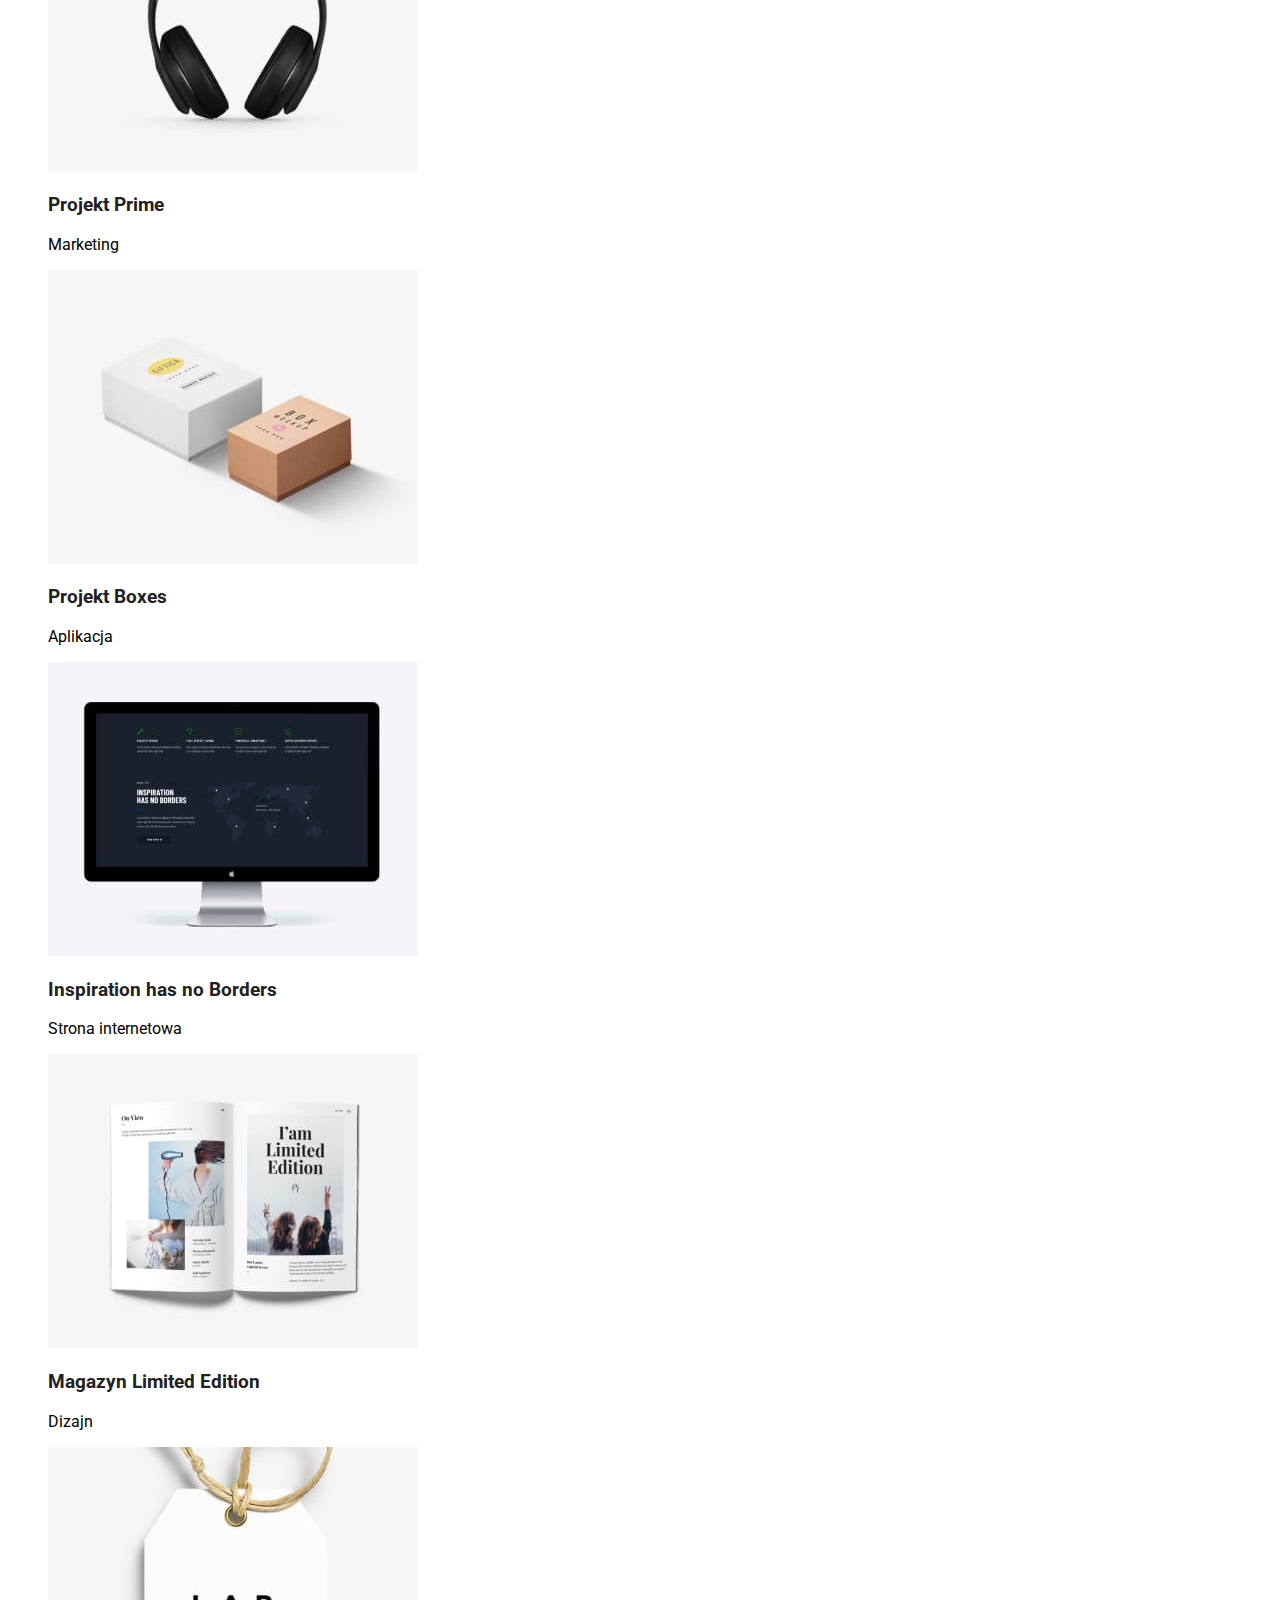
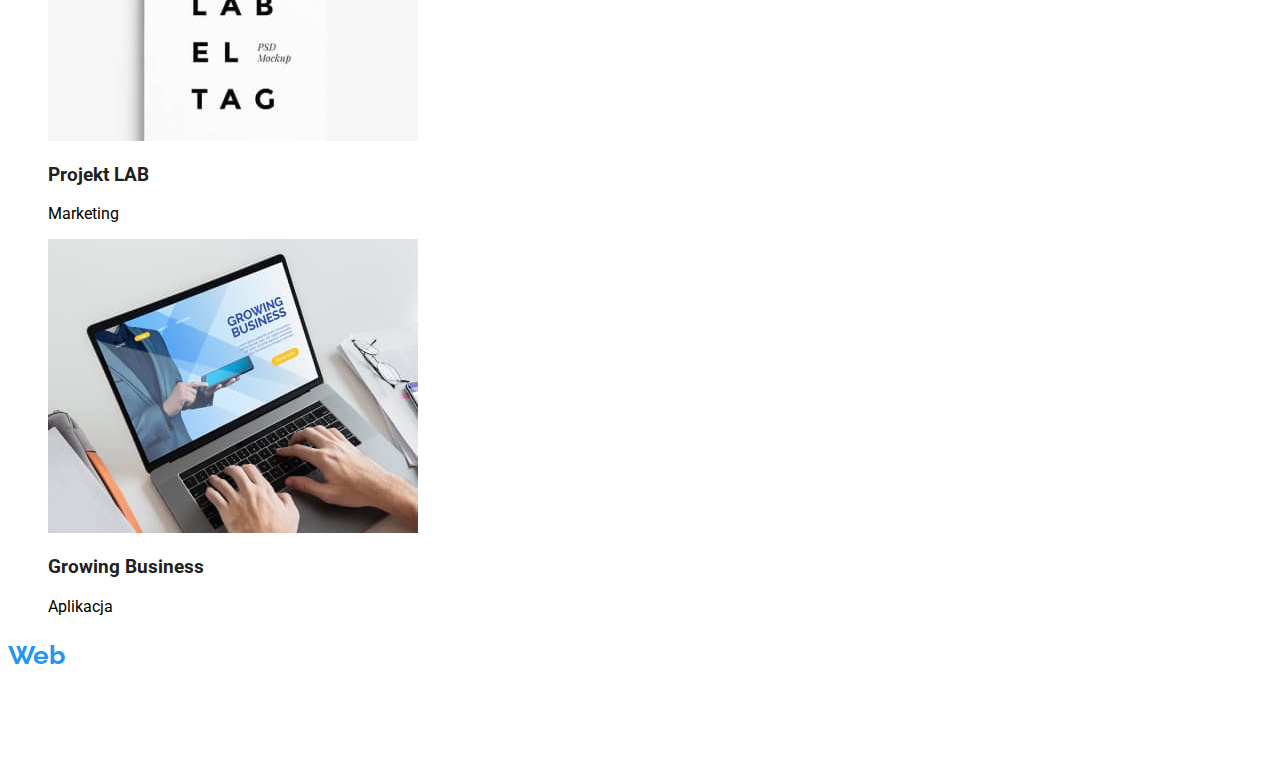
==== commit 09a9a0e4: "reduction of css code to minimum, fixing and deleting classes according to homework 2" ====
--- a/portfolio.html
+++ b/portfolio.html
@@ -18,17 +18,17 @@
 <body>
 
     <header>
-        <nav class="top-line">
-            <a href="/studio.html" class="web-studio-link"><span class="web">Web</span>Studio</a>
-            <ul>
-                <li class="nav-agency"><a class="nav-links" href="https://google.com">Agencja</a></li>
-                <li class="nav-portfolio"><a class="nav-links" href="/portfolio.html">Portfolio</a></li>
-                <li class="nav-contacts"><a class="nav-links" href="https://google.com">Kontakt</a></li>
+        <nav>
+            <a href="/index.html" class="web-studio-link"><span class="web">Web</span>Studio</a>
+            <ul class="nav-list">
+                <li><a class="nav-links" href="https://google.com">Agencja</a></li>
+                <li><a class="nav-links" href="/portfolio.html">Portfolio</a></li>
+                <li><a class="nav-links" href="https://google.com">Kontakt</a></li>
             </ul>
         </nav>
-            <ul>
-                <li class="nav-mail"><a class="contact-links" href="mailto:info@devstudio.com">info@devstudio.com</a></li>
-                <li class="nav-phone"><a class="contact-links" href="tel:48111111111">+48 111 111 111</a></li>
+            <ul class="nav-list">
+                <li><a class="contact-links" href="mailto:info@devstudio.com">info@devstudio.com</a></li>
+                <li><a class="contact-links" href="tel:48111111111">+48 111 111 111</a></li>
             </ul>
         </header>
 <main>
@@ -112,14 +112,15 @@
 
 </main>
 <footer>
-    <p><span>Web</span>Studio</p>
-        <address>
-            <ul>
-                <li><a href="https://goo.gl/maps/ze5Bx688UndLrZjg8" target="_blank">m. Warszawa, Aleje Jerozolimskie 21</a></li>
-                <li><a href="mailto:info@example.com">info@example.com</a></li>
-                <li><a href="tel:48111111111">+48 111 111 111</a></li>
-            </ul>
-        </address>
+    <p class="footer-top-line"><span class="web">Web</span>Studio</p>
+    <address>
+        <ul>
+            <li><a class="footer-location" href="https://goo.gl/maps/ze5Bx688UndLrZjg8" target="_blank">
+                m. Warszawa, Aleje Jerozolimskie 21</a></li>
+            <li><a class="footer-contact" href="mailto:info@example.com">info@example.com</a></li>
+            <li><a class="footer-contact" href="tel:48111111111">+48 111 111 111</a></li>
+        </ul>
+    </address>
 </footer>
 
 </body>
--- a/css/styles.css
+++ b/css/styles.css
@@ -2,16 +2,12 @@
     list-style-type: none;
 }
 
-.top-line {
-    /* top line bg */
+h3 {
+    color: #212121;
+}
 
-position: absolute;
-width: 1600px;
-height: 80px;
-left: 0px;
-top: 0px;
-
-background: #FFFFFF;
+a {
+    text-decoration: none;
 }
 
 .web-studio-link {
@@ -20,14 +16,7 @@
     font-style: normal;
     font-weight: 700;
     font-size: 26px;
-    line-height: 31px;
-    letter-spacing: 0.03em;
-
-    position: absolute;
-    width: 145px;
-    height: 31px;
-    left: 215px;
-    top: 24px;
+    line-height: 100%;
 }
 
 .web {
@@ -35,386 +24,100 @@
     color: #2196F3
 }
 
-a.web-studio-link:link {text-decoration: none; color:#000000}
-a.web-studio-link:visited {text-decoration: none;color: #000000;}
-a.web-studio-link:hover {text-decoration: none; color:#2196F3;}
-a.web-studio-link:active {text-decoration: none; color: #000000;}
+a.web-studio-link:link {color:#000000}
+a.web-studio-link:visited {color: #000000;}
+a.web-studio-link:hover {color:#2196F3;}
+a.web-studio-link:active {color: #000000;}
 
-a.nav-links:link {text-decoration: none; color: #212121;}
-a.nav-links:visited {text-decoration: none; color: #212121;}
-a.nav-links:hover {text-decoration: none; color: #2196F3;}
-a.nav-links:active {text-decoration: none; color: #212121;}
+a.nav-links:link {color: #212121;}
+a.nav-links:visited {color: #212121;}
+a.nav-links:hover {color: #2196F3;}
+a.nav-links:active {color: #212121;}
 
-a.contact-links:link {text-decoration: none; color: #757575}
-a.contact-links:visited {text-decoration: none; color: #757575}
-a.contact-links:hover {text-decoration: none; color: #2196F3}
-a.contact-links:active {text-decoration: none; color: #757575}
+a.contact-links:link {color: #757575}
+a.contact-links:visited {color: #757575}
+a.contact-links:hover {color: #2196F3}
+a.contact-links:active {color: #757575}
 
-.nav-agency {
+.nav-list {
     /* Agencja */
-position: absolute;
-width: 53px;
-height: 16px;
-left: 453px;
-top: 32px;
-
 font-weight: 500;
 font-size: 14px;
-line-height: 16px;
-letter-spacing: 0.02em;
-
-}
-
-.nav-portfolio {
-    /* Portfolio */
-
-position: absolute;
-height: 16px;
-width: 58px;
-left: 552px;
-top: 32px;
-
-font-weight: 500;
-font-size: 14px;
-line-height: 16px;
-letter-spacing: 0.02em;
-
-color: #212121;
-
-}
-
-.nav-contacts {
-    /* Kontakt */
-
-position: absolute;
-width: 51px;
-height: 16px;
-left: 656px;
-top: 32px;
-
-font-weight: 500;
-font-size: 14px;
-line-height: 16px;
-letter-spacing: 0.02em;
-
-color: #212121;
-}
-
-.nav-mail {
-    /* info@devstudio.com */
-
-position: absolute;
-width: 135px;
-height: 16px;
-left: 1078px;
-top: 32px;
-
-font-weight: 500;
-font-size: 14px;
-line-height: 16px;
-letter-spacing: 0.02em;
-
-color: #2196F3;
-
-}
-
-.nav-phone {
-    /* +48 111 111 111 */
-
-position: absolute;
-width: 110px;
-height: 16px;
-left: 1263px;
-top: 32px;
-
-font-weight: 500;
-font-size: 14px;
-line-height: 16px;
-letter-spacing: 0.02em;
-
-color: #757575;
-}
-
-.hero {
-    /* Bg */
-
-position: absolute;
-width: 1600px;
-height: 600px;
-left: 0px;
-top: 80px;
-
-background: #2F303A;
+line-height: 100%;
 }
 
 .header-top-line {
     /* EFEKTYWNE ROZWIĄZANIA DLA WASZEGO BIZNESU */
-
-position: absolute;
-width: 696px;
-height: 120px;
-left: 452px;
-top: 200px;
-
-font-family: 'Roboto';
-font-style: normal;
 font-weight: 900;
 font-size: 30px;
-line-height: 60px;
-/* or 136% */
-text-align: center;
-letter-spacing: 0.06em;
-text-transform: uppercase;
-
+line-height: 136%;
 color: #FFFFFF;
 }
 
 .button-main {
- /* bg */
-
-position: absolute;
-width: 200px;
-height: 50px;
-left: 700px;
-top: 430px;
-
-background: #2196F3;
-box-shadow: 0px 4px 4px rgba(0, 0, 0, 0.15);
-border-radius: 4px;
-
-/* Zamów usługe */
-
-position: absolute;
-width: 117px;
-height: 30px;
-left: 742px;
-top: 350px;
-margin-top: 30px;
-
-font-family: 'Roboto';
-font-style: normal;
+    /* bg */
+color: #ffffff;
+cursor: pointer;
 font-weight: 700;
-font-size: 10px;
-line-height: 30px;
-/* identical to box height, or 188% */
-display: flex;
-align-items: center;
-text-align: center;
-letter-spacing: 0.06em;
-
-color: #FFFFFF;
+font-size: 16px;
+line-height: 188%;
 }
 
-.lorem-impsum-1 {
-position: absolute;
-width: 270px;
-left: 215px;
-top: 774px;
+h3-lorem {
+    /* LOREM IPSUM */
+font-weight: 700;
+font-size: 14px;
+line-height: 100%;
 }
 
-.lorem-impsum-2 {
-position: absolute;
-width: 270px;
-left: 515px;
-top: 774px;
-}
-
-.lorem-impsum-3 {
-position: absolute;
-width: 270px;
-left: 815px;
-top: 774px;
-}
-
-.lorem-impsum-4 {
-position: absolute;
-width: 270px;
-left: 1115px;
-top: 774px;
+.box {
+line-height: 171%;
+color: #757575;
 }
 
 .about-us {
     /* Czym się zajmujemy */
-
-position: absolute;
-width: 352px;
-height: 42px;
-left: 624px;
-top: 969px;
+font-weight: 700;
+font-size: 36px;
+line-height: 100%;
 }
 
-.about-us-img-1 {
-
-position: absolute;
+.about-us-img {
 width: 370px;
 height: 294px;
-left: 215px;
-top: 1061px;
-}
-
-.about-us-img-2 {
-
-position: absolute;
-width: 370px;
-height: 294px;
-left: 615px;
-top: 1061px;
-}
-
-.about-us-img-3 {
-position: absolute;
-width: 370px;
-height: 294px;
-left: 1015px;
-top: 1061px;
-}
-
-.our-team-main {
-position: absolute;
-width: 1600px;
-height: 648px;
-left: 0px;
-top: 1449px;
-
-background: #F5F4FA;
 }
 
 .our-team {
     /* Nasz zespół */
-
-position: absolute;
 width: 210px;
 height: 42px;
-left: 695px;
-top: 94px;
 }
 
-.card-1 {
+.card {
     /* card bg */
-
-position: absolute;
 width: 270px;
 height: 368px;
-left: 215px;
-top: 186px;
-}
-
-.card-2 {
-    /* card bg */
-
-position: absolute;
-width: 270px;
-height: 368px;
-left: 515px;
-top: 186px;
-}
-
-.card-3 {
-    /* card bg */
-
-position: absolute;
-width: 270px;
-height: 368px;
-left: 815px;
-top: 186px;
-}
-
-.card-4 {
-    /* card bg */
-
-position: absolute;
-width: 270px;
-height: 368px;
-left: 1115px;
-top: 186px;
-}
-
-.footer-main {
-    /* Footer bg */
-
-position: absolute;
-width: 1600px;
-height: 252px;
-left: 0px;
-top: 2097px;
-
-background: #2F303A;
 }
 
 .footer-top-line {
-position: absolute;
-width: 145px;
-height: 31px;
-left: 215px;
-top: 60px;
-
 font-family: 'Raleway';
 font-style: normal;
 font-weight: 700;
 font-size: 26px;
-line-height: 31px;
-/* identical to box height */
-letter-spacing: 0.03em;
-
+line-height: 100%;
 color: #FFFFFF;
 }
 
 .footer-location {
-position: absolute;
-width: 246px;
-height: 21px;
-left: 215px;
-top: 111px;
-margin-top: 20px;
-
-font-family: 'Roboto';
-font-style: normal;
-font-weight: 400;
 font-size: 14px;
-line-height: 24px;
-/* or 171% */
-letter-spacing: 0.03em;
-
+line-height: 171%;
 color: #FFFFFF;
 }
 
-.footer-mail {
-position: absolute;
-width: 231px;
-height: 21px;
-left: 215px;
-top: 141px;
-margin-top: 9px;
-padding-top: 9px;
-
-font-family: 'Roboto';
-font-style: normal;
-font-weight: 400;
+.footer-contact {
 font-size: 14px;
-line-height: 24px;
-/* or 171% */
-letter-spacing: 0.03em;
-
+line-height: 171%;
 color: rgba(255, 255, 255, 0.6);
 }
 
-.footer-phone {
-position: absolute;
-width: 231px;
-height: 21px;    
-left: 215px;
-top: 171px;
-margin-top: 9px;
-padding-top: 9px;
 
-font-family: 'Roboto';
-font-style: normal;
-font-weight: 400;
-font-size: 14px;
-line-height: 24px;
-/* or 171% */
-letter-spacing: 0.03em;
-
-color: rgba(255, 255, 255, 0.6);
-}
-
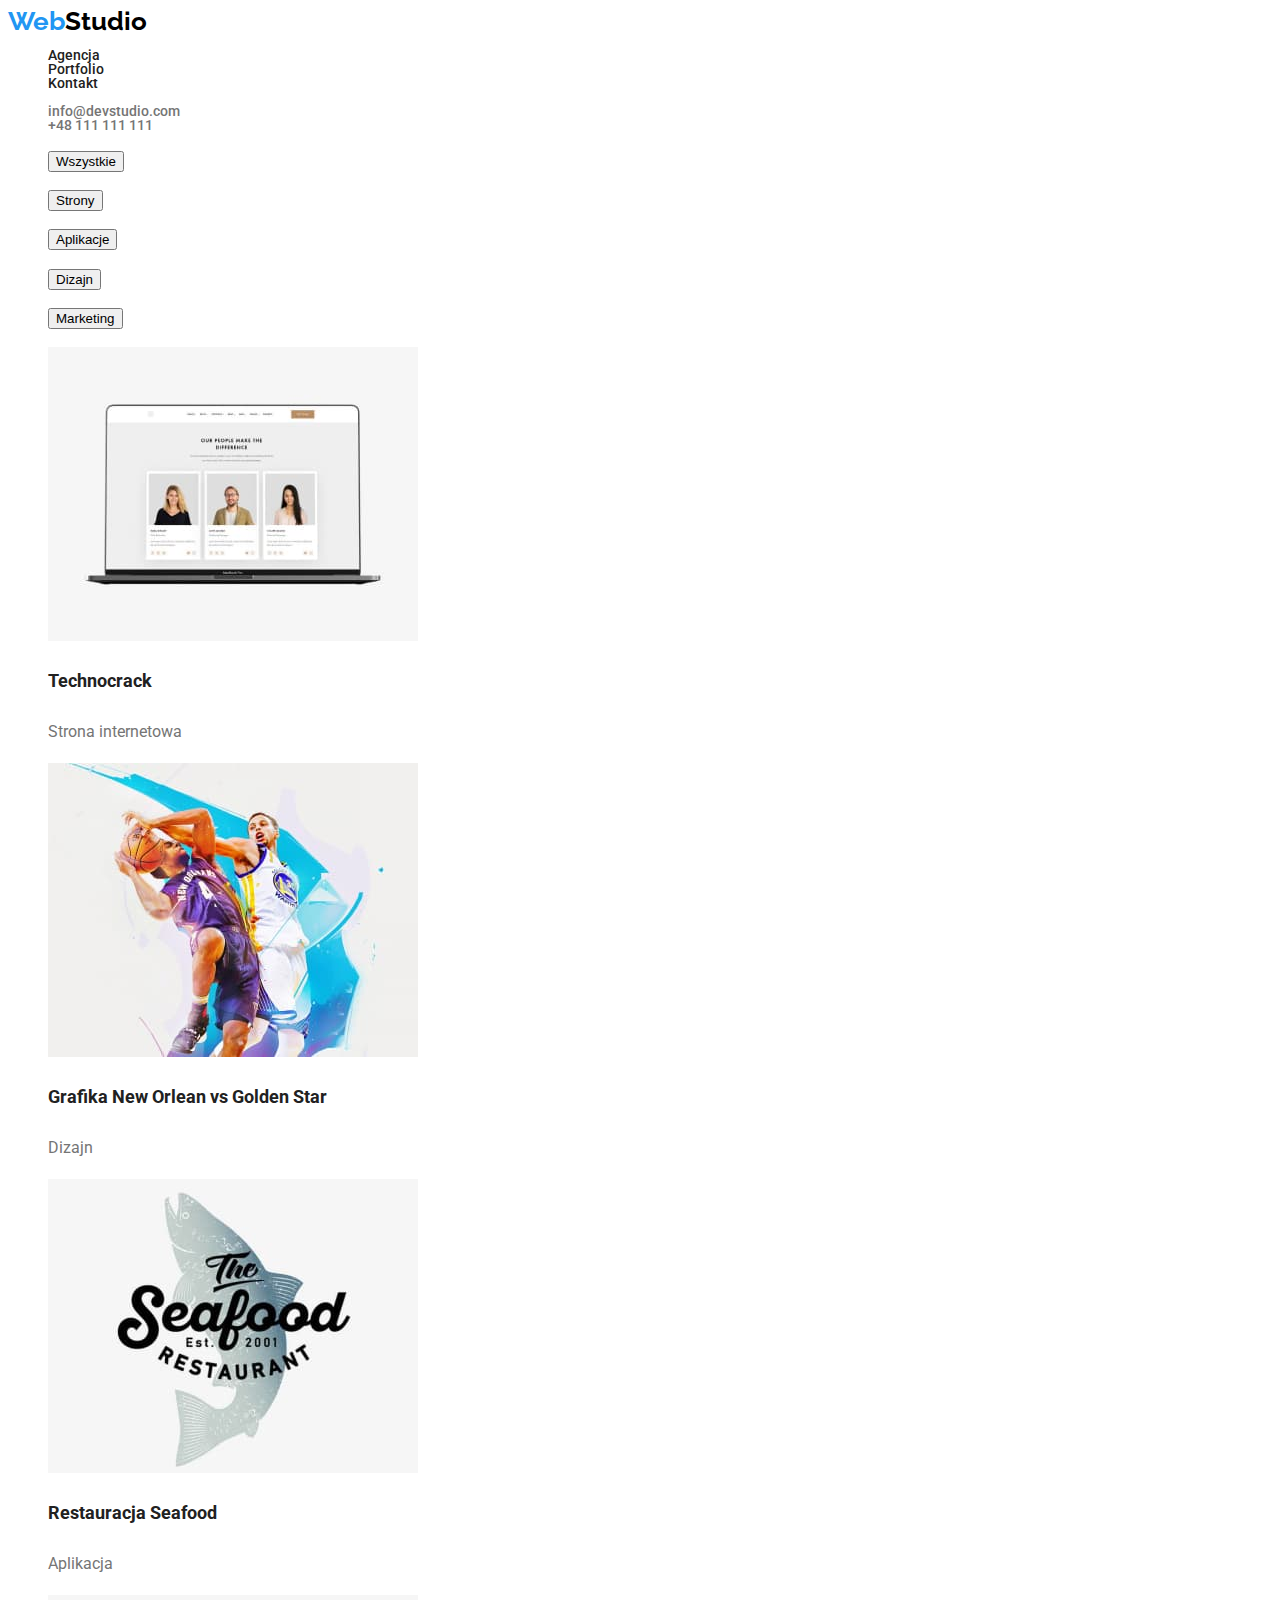
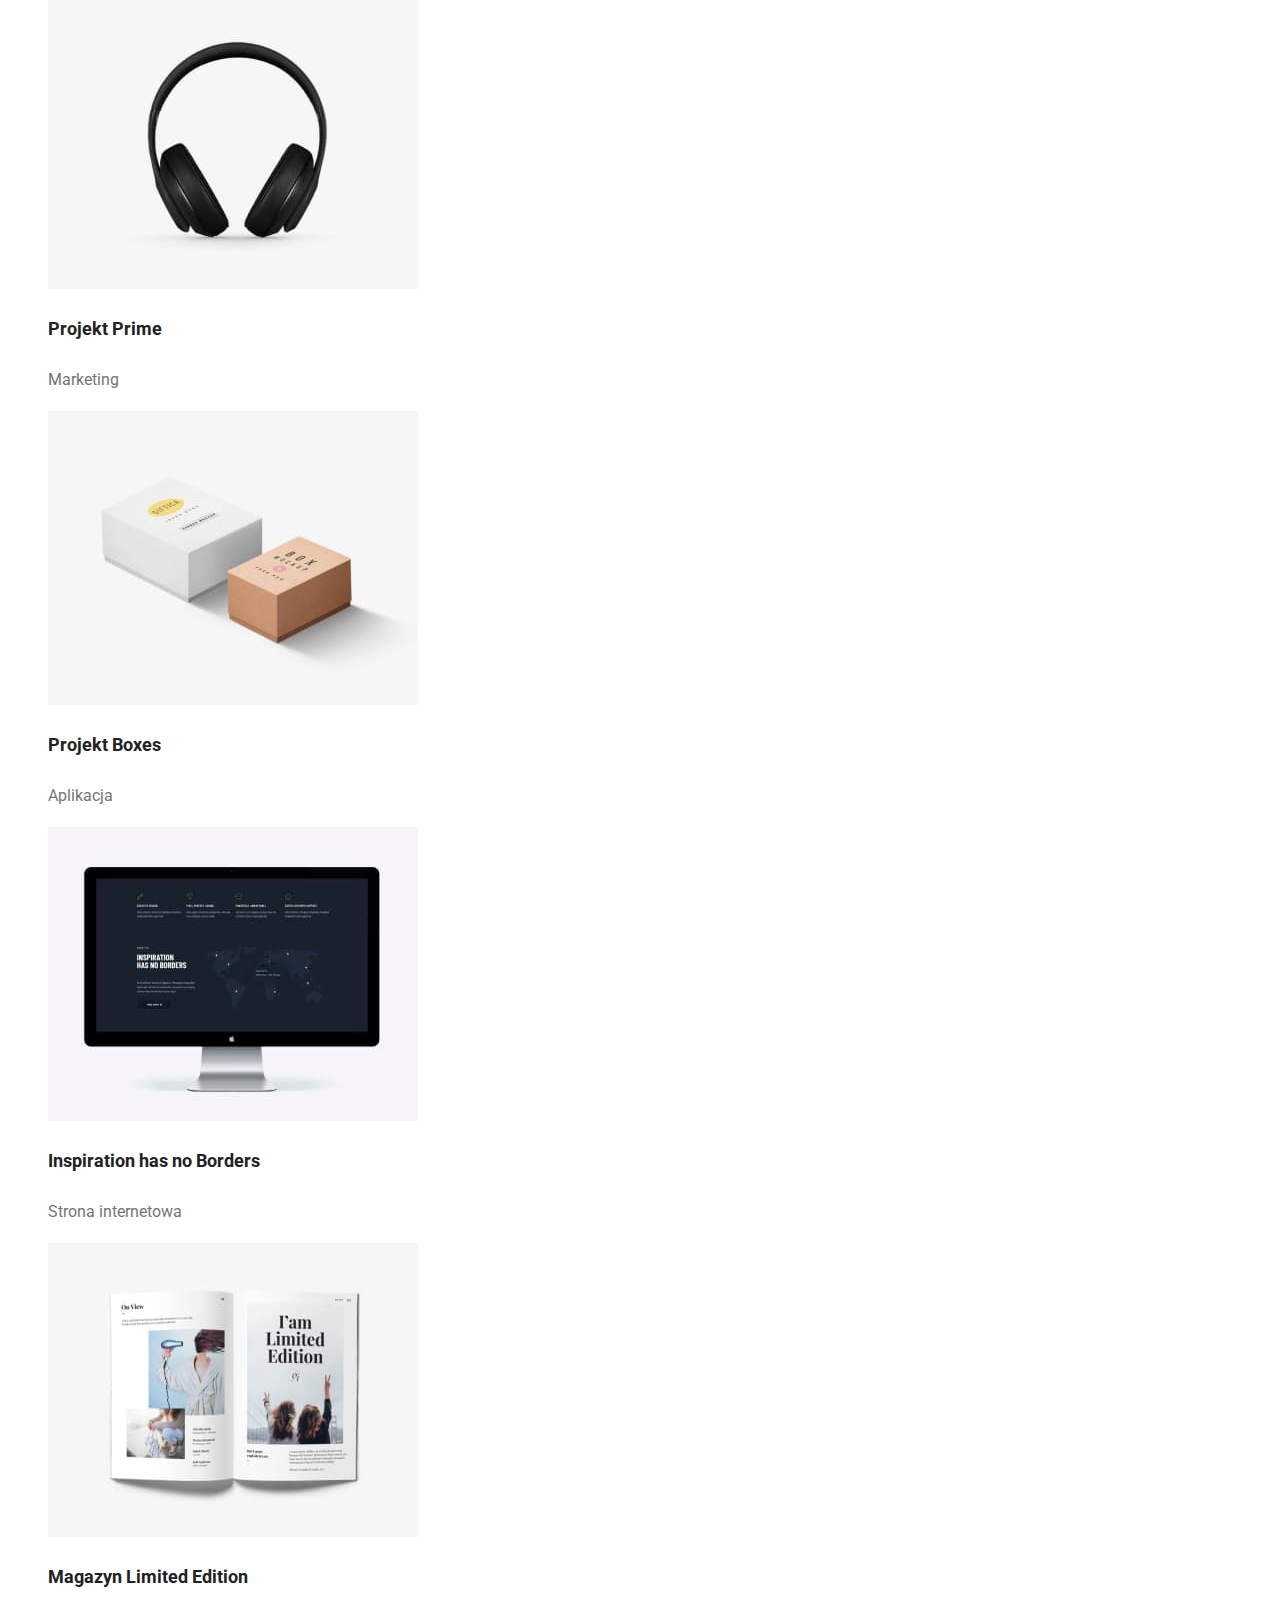
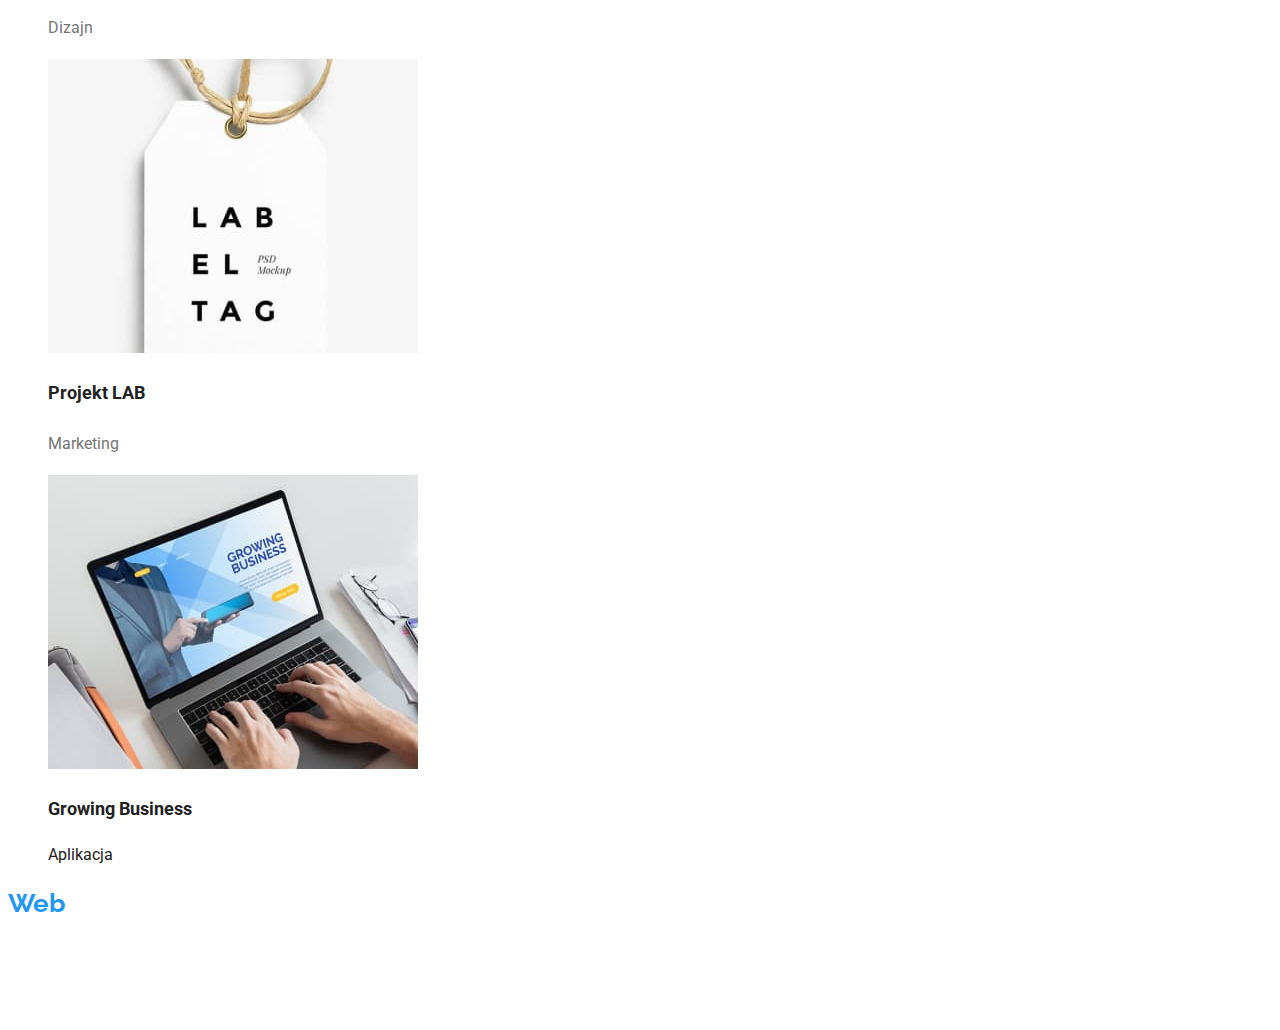
==== commit 7add1215: "added classes and css for Portfolio" ====
--- a/portfolio.html
+++ b/portfolio.html
@@ -12,6 +12,9 @@
         <style>
         body {
             font-family: Roboto, sans-serif;
+            font-style: normal;
+            font-weight: 400;
+            color: #212121;
         }
         </style>
 </head>
@@ -31,14 +34,15 @@
                 <li><a class="contact-links" href="tel:48111111111">+48 111 111 111</a></li>
             </ul>
         </header>
+
 <main>
     <section>
         <ul>
-            <li><h2><button type="button">Wszystkie</button></h2></li>
-            <li><button type="button">Strony</button></li>
-            <li><button type="button">Aplikacje</button></li>
-            <li><button type="button">Dizajn</button></li>
-            <li><button type="button">Marketing</button></li>
+            <li><h2 class="button-portfolio"><button type="button">Wszystkie</button></h2></li>
+            <li><h2 class="button-portfolio"><button type="button">Strony</button></h2></li>
+            <li><h2 class="button-portfolio"><button type="button">Aplikacje</button></h2></li>
+            <li><h2 class="button-portfolio"><button type="button">Dizajn</button></h2></li>
+            <li><h2 class="button-portfolio"><button type="button">Marketing</button></h2></li>
         </ul>
     </section>
 
@@ -47,63 +51,63 @@
             <li>
                 <div>
                     <img src="images-page-2/img-p2-1.jpg" alt="laptop z otwartą stroną internetową" width="370" height="294">
-                    <h3>Technocrack</h3>
-                    <p>Strona internetowa</p>
+                    <h3 class="project-name">Technocrack</h3>
+                    <p class="project-description">Strona internetowa</p>
                 </div>
             </li>
             <li>
                 <div>
                     <img src="images-page-2/img-p2-2.jpg" alt="dwóch koszykarzy NBA walczących o piłkę" width="370" height="294">
-                    <h3>Grafika New Orlean vs Golden Star</h3>
-                    <p>Dizajn</p>
+                    <h3 class="project-name">Grafika New Orlean vs Golden Star</h3>
+                    <p class="project-description">Dizajn</p>
                 </div>
             </li>
             <li>
                 <div>
                     <img src="images-page-2/img-p2-3.jpg" alt="The Seafood Restaurant logo" width="370" height="294">
-                    <h3>Restauracja Seafood</h3>
-                    <p>Aplikacja</p>
+                    <h3 class="project-name">Restauracja Seafood</h3>
+                    <p class="project-description">Aplikacja</p>
                 </div>
             </li>
             <li>
                 <div>
                     <img src="images-page-2/img-p2-4.jpg" alt="słuchawki" width="370" height="294">
-                    <h3>Projekt Prime</h3>
-                    <p>Marketing</p>
+                    <h3 class="project-name">Projekt Prime</h3>
+                    <p class="project-description">Marketing</p>
                 </div>
             </li>
             <li>
                 <div>
                     <img src="images-page-2/img-p2-5.jpg" alt="dwa pudełka" width="370" height="294">
-                    <h3>Projekt Boxes</h3>
-                    <p>Aplikacja</p>
+                    <h3 class="project-name">Projekt Boxes</h3>
+                    <p class="project-description">Aplikacja</p>
                 </div>
             </li>
             <li>
                 <div>
                     <img src="images-page-2/img-p2-6.jpg" alt="komputer" width="370" height="294">
-                    <h3>Inspiration has no Borders</h3>
-                    <p>Strona internetowa</p>
+                    <h3 class="project-name">Inspiration has no Borders</h3>
+                    <p class="project-description">Strona internetowa</p>
                 </div>
             </li>
             <li>
                 <div>
                     <img src="images-page-2/img-p2-7.jpg" alt="otwrte strony magazynu Limited Edition" width="370" height="294">
-                    <h3>Magazyn Limited Edition</h3>
-                    <p>Dizajn</p>
+                    <h3 class="project-name">Magazyn Limited Edition</h3>
+                    <p class="project-description">Dizajn</p>
                 </div>
             </li>
             <li>
                 <div>
                     <img src="images-page-2/img-p2-8.jpg" alt="Tetykieta z logo Projektu Lab " width="370" height="294">
-                    <h3>Projekt LAB</h3>
-                    <p>Marketing</p>
+                    <h3 class="project-name">Projekt LAB</h3>
+                    <p class="project-description">Marketing</p>
                 </div>
             </li>
             <li>
                 <div>
                     <img src="images-page-2/img-p2-9.jpg" alt="człowiek pracujący na laptopie" width="370" height="294">
-                    <h3>Growing Business</h3>
+                    <h3 class="project-name">Growing Business</h3>
                     <p>Aplikacja</p>
                 </div>
             </li>
--- a/css/styles.css
+++ b/css/styles.css
@@ -1,6 +1,7 @@
 ul {
     list-style-type: none;
 }
+
 
 h3 {
     color: #212121;
@@ -63,7 +64,7 @@
 line-height: 188%;
 }
 
-h3-lorem {
+title-lorem {
     /* LOREM IPSUM */
 font-weight: 700;
 font-size: 14px;
@@ -120,4 +121,21 @@
 color: rgba(255, 255, 255, 0.6);
 }
 
+.button-portfolio {
+font-weight: 500;
+font-size: 16px;
+line-height: 162%;
+cursor: pointer;
+}
 
+.project-name {
+font-weight: 700;
+font-size: 18px;
+line-height: 200%;
+}
+
+.project-description {
+font-size: 16px;
+line-height: 188%;
+color: #757575;
+}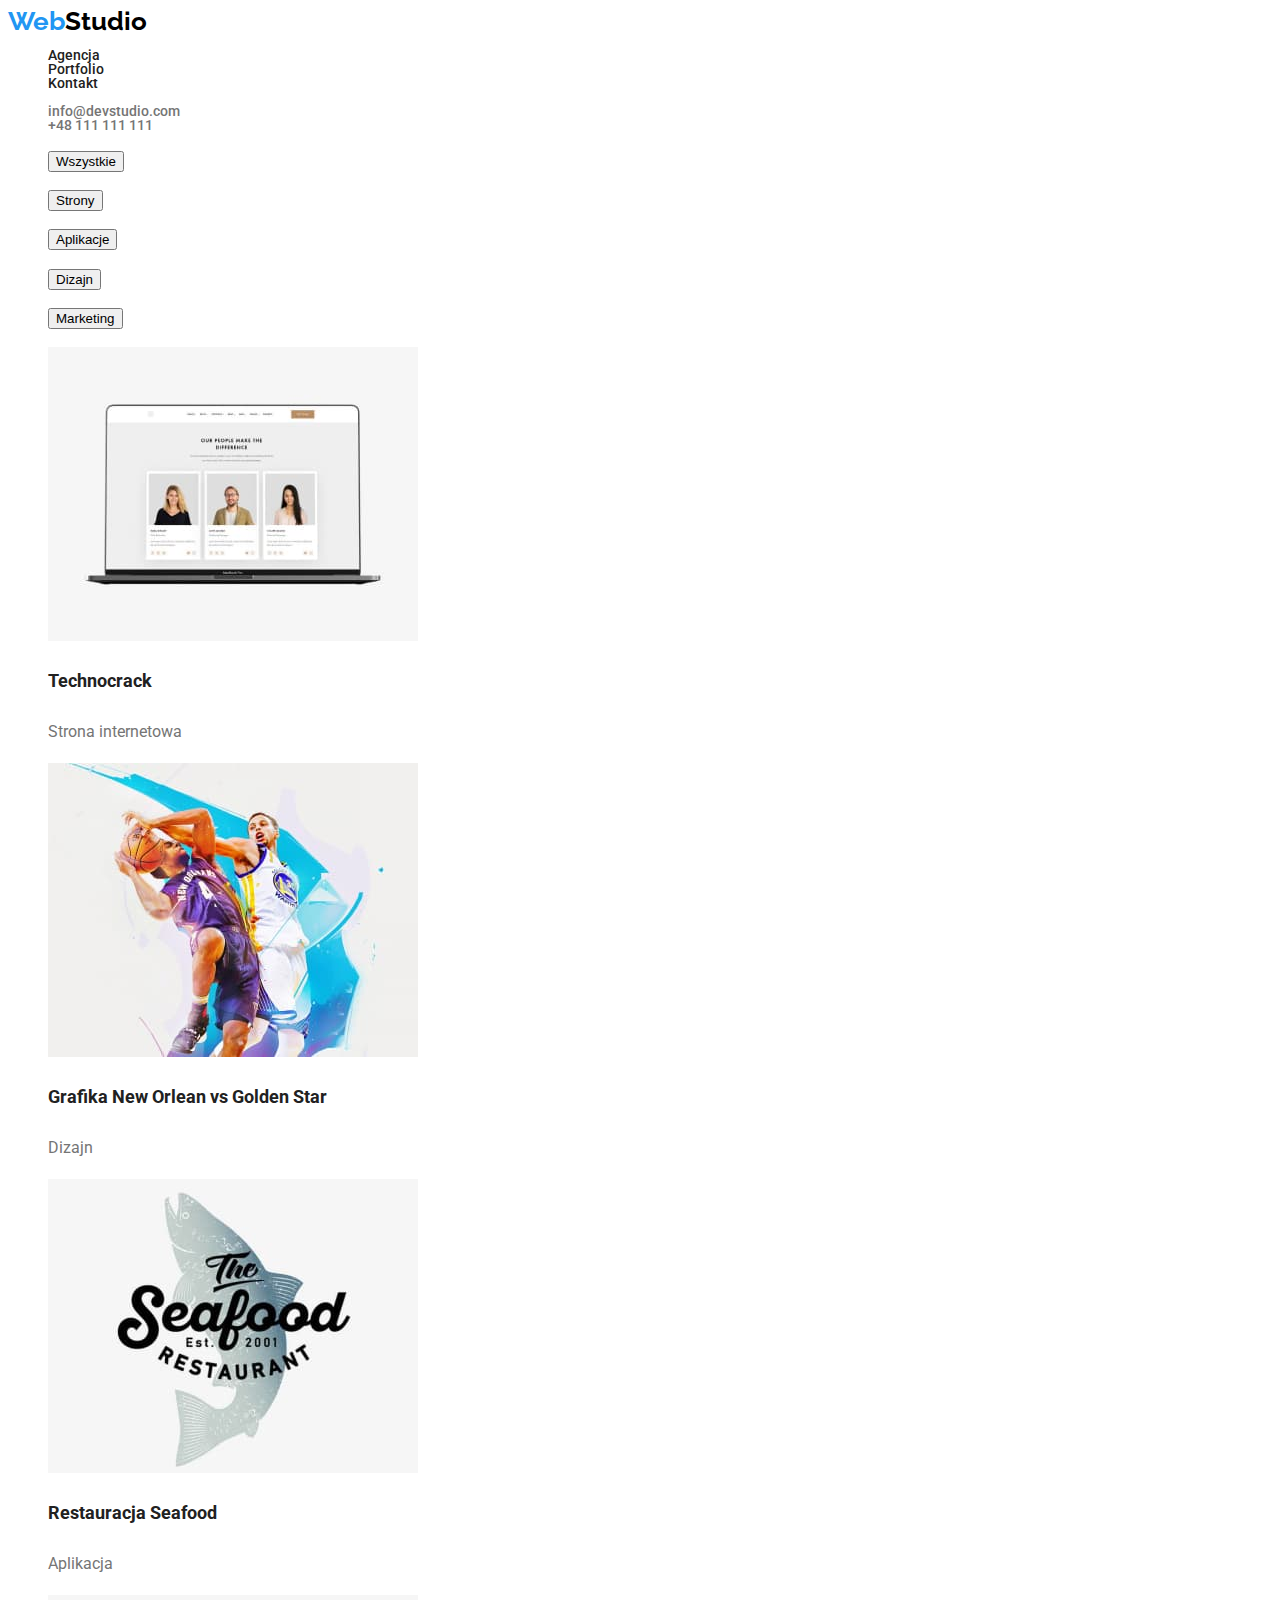
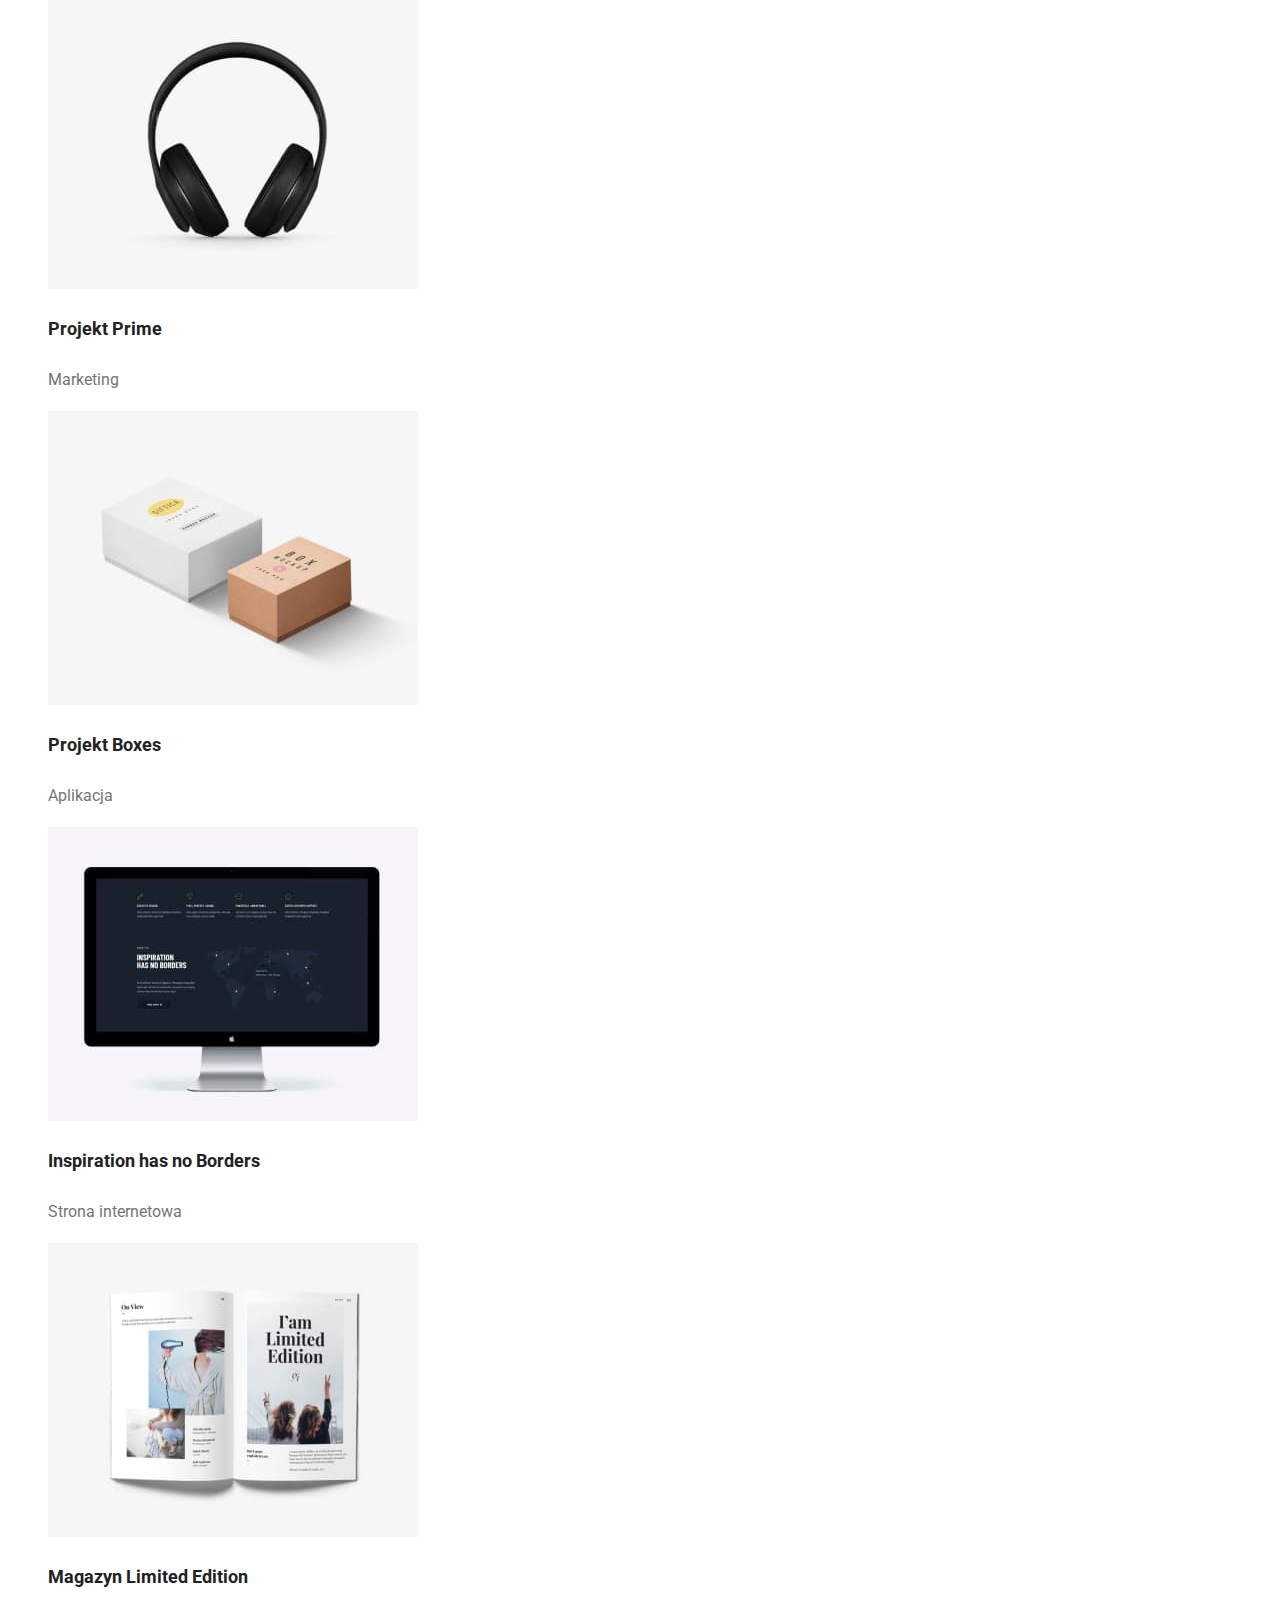
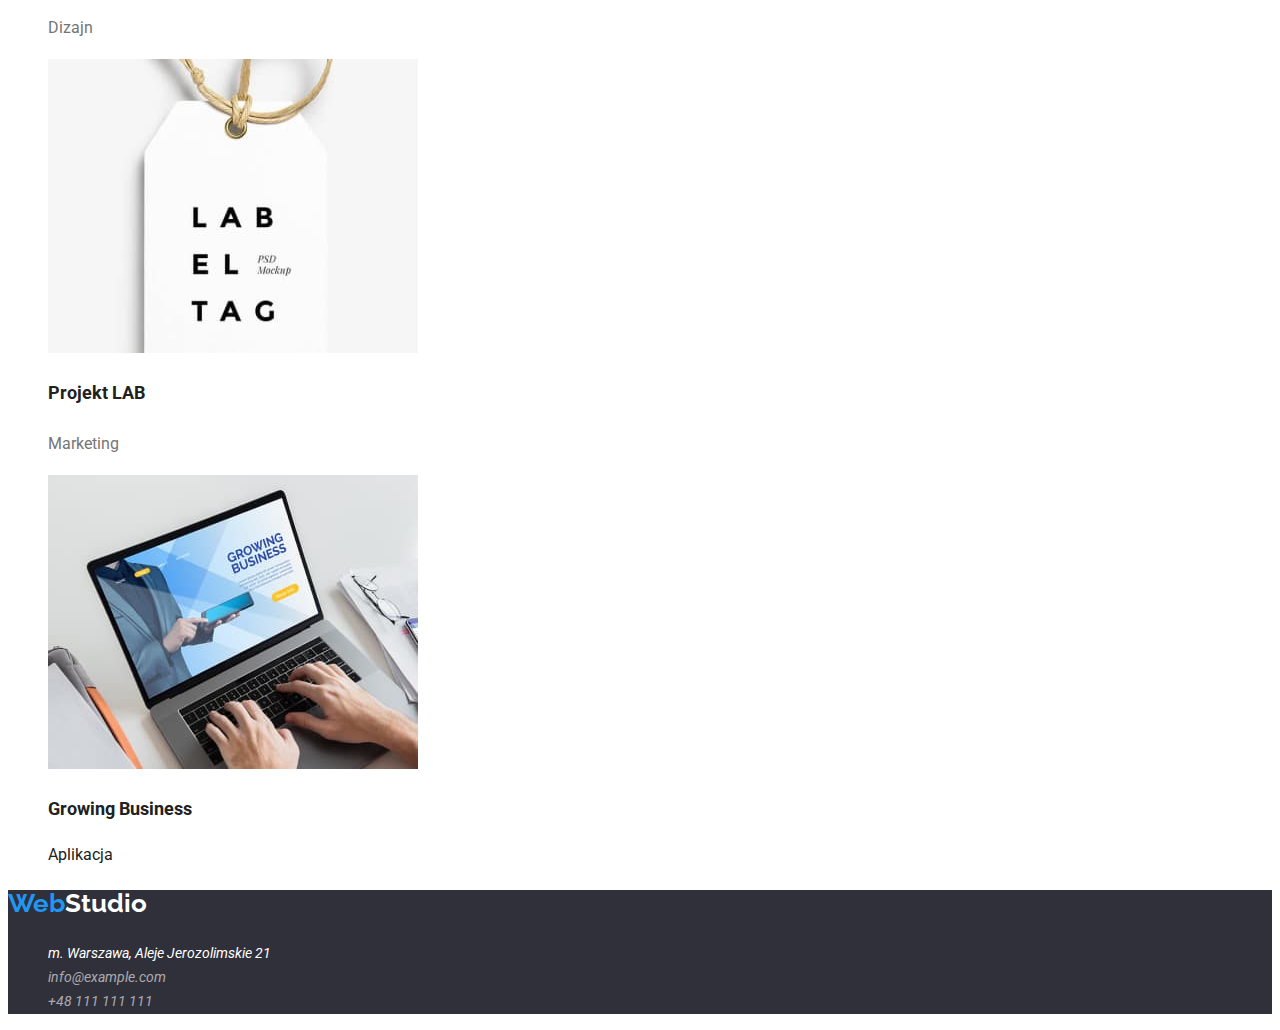
==== commit c28de883: "fixed links to Studio and Portfolio, added background to Hero and Footer" ====
--- a/portfolio.html
+++ b/portfolio.html
@@ -22,10 +22,10 @@
 
     <header>
         <nav>
-            <a href="/index.html" class="web-studio-link"><span class="web">Web</span>Studio</a>
+            <a href="index.html" class="web-studio-link"><span class="web">Web</span>Studio</a>
             <ul class="nav-list">
                 <li><a class="nav-links" href="https://google.com">Agencja</a></li>
-                <li><a class="nav-links" href="/portfolio.html">Portfolio</a></li>
+                <li><a class="nav-links" href="portfolio.html">Portfolio</a></li>
                 <li><a class="nav-links" href="https://google.com">Kontakt</a></li>
             </ul>
         </nav>
@@ -115,7 +115,7 @@
     </section>
 
 </main>
-<footer>
+<footer class="footer">
     <p class="footer-top-line"><span class="web">Web</span>Studio</p>
     <address>
         <ul>
--- a/css/styles.css
+++ b/css/styles.css
@@ -45,6 +45,10 @@
 font-weight: 500;
 font-size: 14px;
 line-height: 100%;
+}
+
+.hero {
+background: #2F303A;
 }
 
 .header-top-line {
@@ -100,6 +104,10 @@
 height: 368px;
 }
 
+.footer {
+background: #2F303A;
+}
+
 .footer-top-line {
 font-family: 'Raleway';
 font-style: normal;
